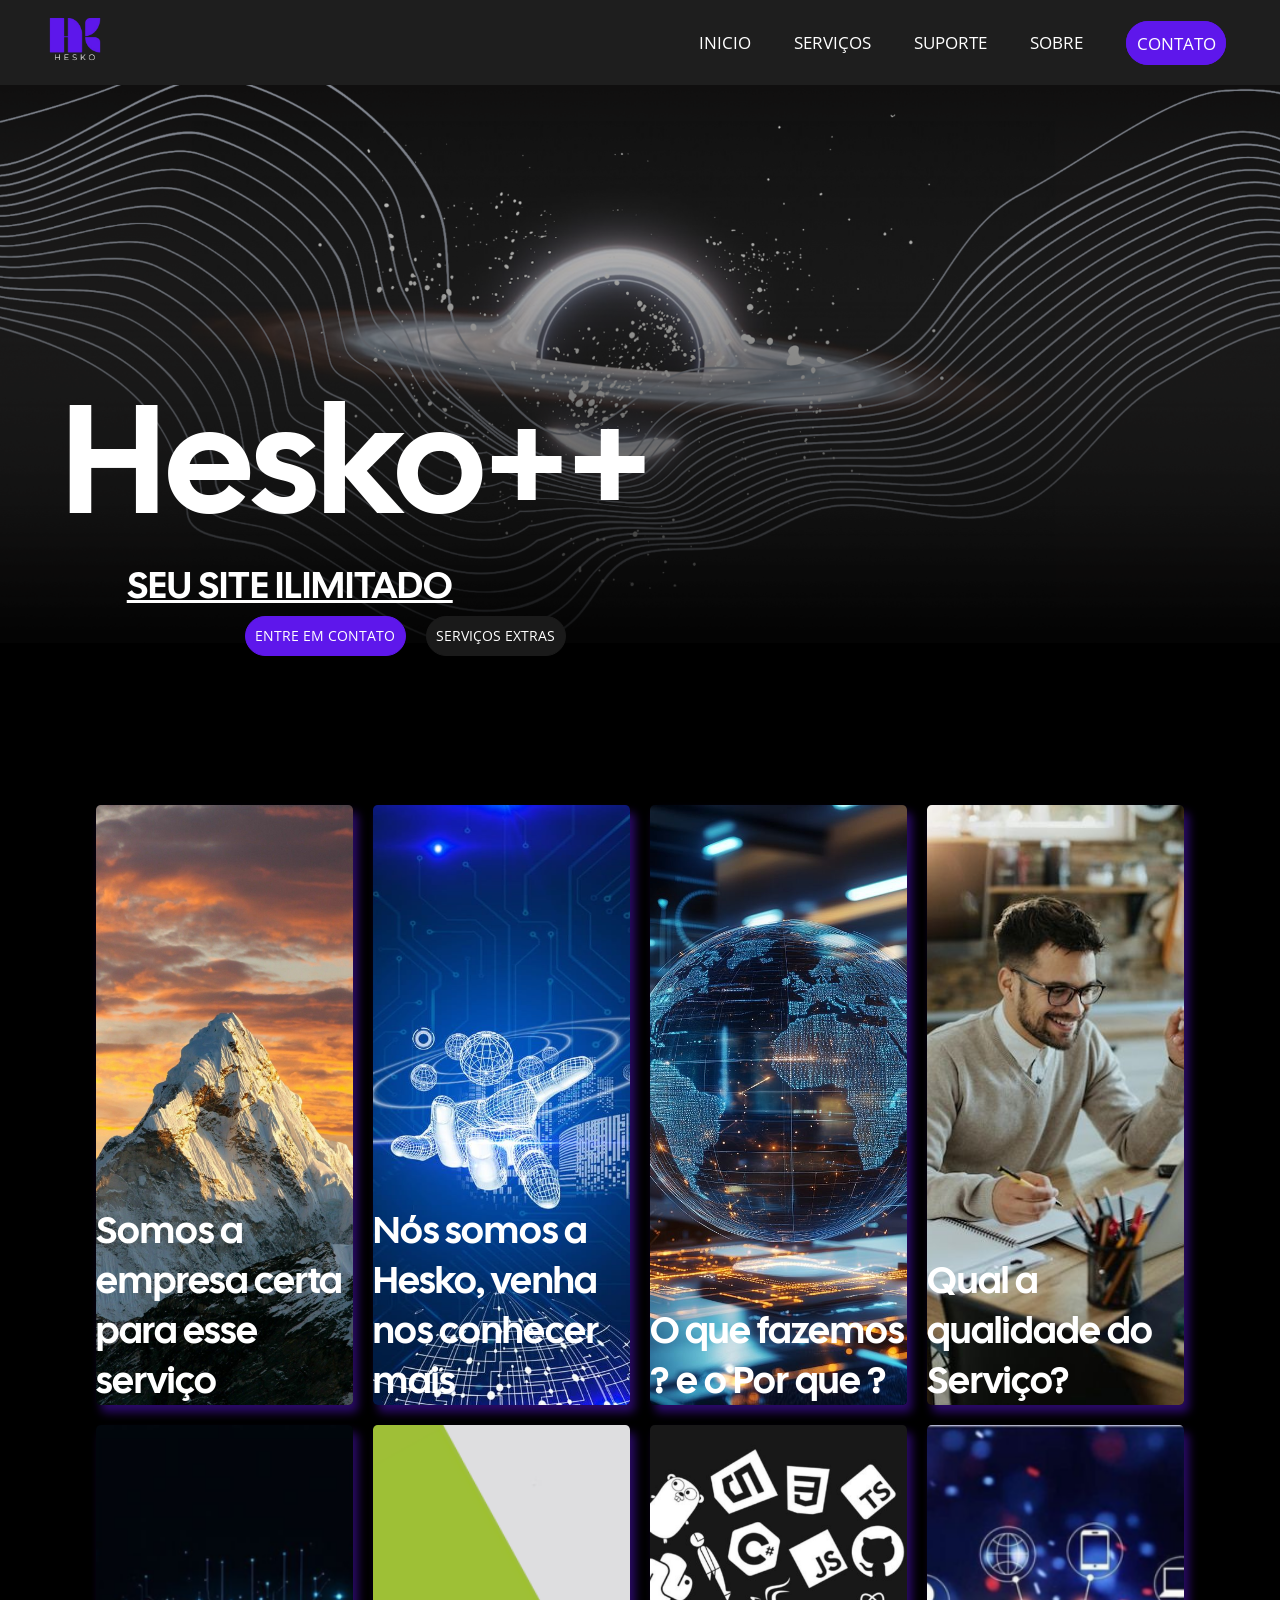
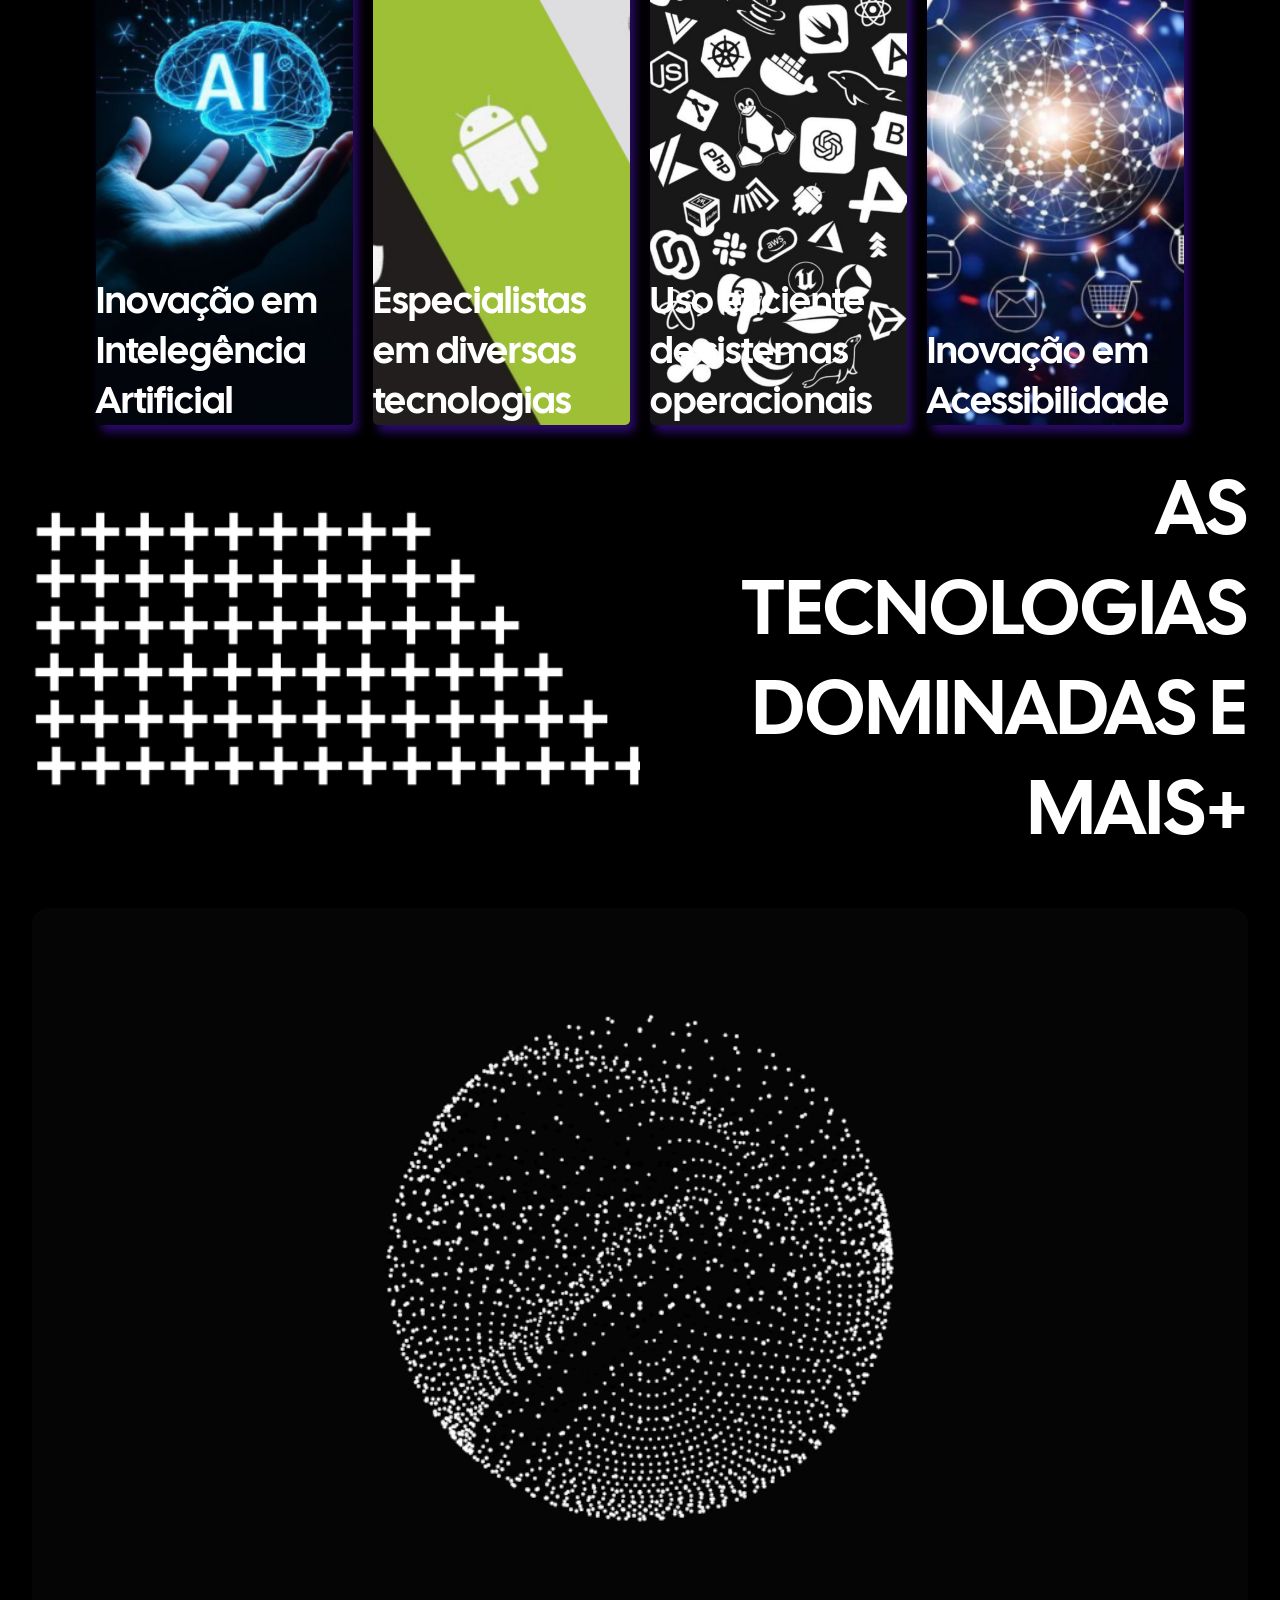
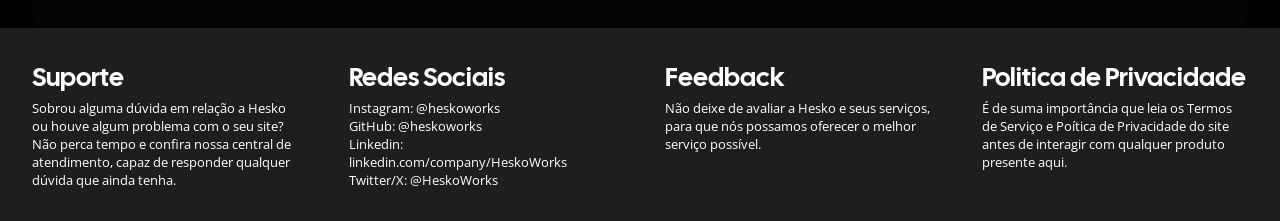
==== index.html @ 99cbc067 "criei a página de cadastro completa 'front', e arrumei o footer" ====
<!DOCTYPE html>
<html lang="pt-br">
<head>
    <!--Teste-->
    <meta charset="UTF-8">
    <meta name="viewport" content="width=device-width, initial-scale=1.0">
    <title>Hesko</title>
    <link rel="icon" href="./img/Hesko-remove.png">
    <link rel="stylesheet" href="css/header.css" id="message">
    <link rel="stylesheet" href="css/style.css" id="widen">
    <link rel="stylesheet" href="css/footer.css" id="resist"> 
    <link rel="preconnect" href="https://fonts.googleapis.com">
    <link rel="preconnect" href="https://fonts.gstatic.com" crossorigin>
    <link href="https://fonts.googleapis.com/css2?family=Open+Sans:ital,wght@0,300..800;1,300..800&display=swap" rel="stylesheet">
    <link rel="preconnect" href="https://fonts.googleapis.com">
    <link rel="preconnect" href="https://fonts.gstatic.com" crossorigin>
    <link href="https://fonts.googleapis.com/css2?family=Cal+Sans&family=Zalando+Sans+Expanded:ital,wght@0,200..900;1,200..900&display=swap" rel="stylesheet">
</head>
<body>
    <header>   
            <nav>
                <a href=""><img src="./img/Hesko-remove.png" alt="logo" class="logo" id="Burro" ></a>
               
                <ul class="menu">
                    <li class="dropdown" >
                        <a>INICIO</a>
                        <ul class="submenu" id="um">
                            <li> <button onclick="PRETO()" class="button">Mudar Modo</button></li>
                            <li> <a href="index.html"> Home </a> </li>
                        </ul>
                    </li>
                    <li class="dropdown">
                        <a>SERVIÇOS</a>
                        <ul class="submenu" >
                            <li><a href="html/servicos.html">Servicos</a></li>
                            <li> <a href="html/servicos.html" id="tabela"> Tabela </a></li>
                        </ul>
                    </li>
                    <li class="dropdown" >
                        <a>SUPORTE</a>
                        <ul class="submenu">
                            <li><a href="Suporte/Chat.html" style="font-size: 11px;" > Fale Conosco </a></li>
                            <li><a href="html/Suporte.html">Problemas</a></li>   
                        </ul>
                    </li>
                    <li class="dropdown" >
                        <a>SOBRE</a>
                        <ul class="submenu"id="quatro">
                            <li><a href="html/cadastro.html">Cadastro</a></li>
                            <li><a href="html/login.html">Login</a></li>
                            <li>exemplo</li>
                        </ul>
                    </li>
                    <li class="dropdown" >
                        <a href="Suporte/Contato.html" class="borda">CONTATO</a>
                        
                    </li>
                   
                </ul>
            </nav>
    </header>
        <article>
            <img src="img/FixBackground.png" alt="foto" class="hole" id="BORACO" >
            <div class="subtitulo">
                <p class="apresent">Hesko++</p>
                <p class="paragrafo"><u> SEU SITE ILIMITADO </u></p>
                <div class="col-apresent">
                    <div class="botao-1">
                        <a href="Suporte/Contato.html" >ENTRE EM CONTATO</a>
                    </div>
                    <div class="botao-2">
                        <a href="html/servicos.html" >SERVIÇOS EXTRAS</a>
                    </div>
                </div>
            </div>
        </article>
         <div class="conteiner">
            <main>
                <div class="col-card" id="foto-um">                  
                    <div class="card-face card-front">
                        Somos a empresa certa para esse serviço
                    </div>
                    <div class="card-face card-back">
                        A Hesko possui uma equipe altamente qualificada para todos os serviços que forem necessários.
                    </div>
                </div>

                <div class="col-card" id="foto-dois">   
                    <div class="card-face card-front">
                         Nós somos a Hesko, venha nos conhecer mais
                    </div>
                    <div class="card-face card-back">
                        Nós somos a Hesko, estamos presentes nos 26 ao redor estados do país,
                        permitindo acessibilidade a todos os clientes de todas as regiões.
                    </div>
                </div>

                <div class="col-card" id="foto-tres">
                    <div class="card-face card-front">
                         O que fazemos ? e o Por que ?
                    </div>
                    <div class="card-face card-back">
                        A Hesko é uma empresa de consultoria de tecnologia e inovação,
                        focada em ajudar pequenos / médios comerciantes a criarem o site ideal para seus negócios.
                    </div>
                </div>

                <div class="col-card" id="foto-quatro">
                    <div class="card-face card-front">
                       Qual a qualidade do Serviço?
                    </div>
                    <div class="card-face card-back">
                        A Hesko garante consultores e CEOs que garantem a segurança e sustentabilidade do seu sistema,
                        ajudando a criar um sistema prático e interativo.
                    </div>
                </div>

                <div class="col-card" id="foto-cinco">
                    <div class="card-face card-front">
                        Inovação em Intelegência Artificial
                    </div>
                    <div class="card-face card-back">
                        Dentro da Hesko, nós contamos com o uso de inteligências artificiais
                        como uma ferramenta para aperfeiçoar ainda mais os sistemas pedidos.
                    </div>
                </div>

                <div class="col-card" id="foto-seis">
                    <div class="card-face card-front">
                        Especialistas em diversas tecnologias
                    </div>
                    <div class="card-face card-back">
                        A Hesko possui funcionários com especialidade em diversas
                        linguagens de programação, frameworks, entre outros.
                    </div>
                </div>
                      
                <div class="col-card" id="foto-sete">
                    <div class="card-face card-front">
                           Uso eficiente de sistemas operacionais
                    </div>
                    <div class="card-face card-back">
                       Nossa empresa trabalha com profissionais especializados em sistemas operacionais
                       de alta usabilidade como Linux, iOS e Android.
                    </div>
                </div>

                <div class="col-card" id="foto-oito">
                    <div class="card-face card-front">
                      Inovação em Acessibilidade
                    </div>
                    <div class="card-face card-back">
                        A nossa empresa conta com uma variedade de funções de acessibilidade
                        para todos os tipos de usuários, como pessoas com deficiências visuais
                        e auditivas, assim, facilitando o acesso a todos os públicos.
                    </div>
                </div>
            </main>
            <main-2>
                <div class="col-main-2e">
                    <div class="fotao-1">
                        
                    </div>
                </div>
                <div class="col-main-2d">
                    <p class="titulo-main-2">
                        AS TECNOLOGIAS DOMINADAS E MAIS+
                    </p>
                </div>
            </main-2>
        </div>     
        <section id="section" >
            <div class="col-section" id="sec-um">
                <h2>
                   <u>Seu Site sem Limites</u>
                </h2>
                    <p class="p-section-1">
                        Com Qualidade de acesso
                    </p>
                     <p class="p-section-2">
                        No mundo inteiro
                    </p>
                     <p class="p-section-3">
                        Onde estiver
                    </p>
                    <p class="p-section-4">
                       <u>Mais</u>
                    </p>
            </div>
            <div class="col-section" id="sec-dois">
                    <div class="Jesus">
                        <button onclick="playAnimation()" id="Death" class="role" ></button>
                    </div>
                    <h1 class="text_Left_White" id="text" style="opacity: 0%;" >Lorem ipsum dolor sit amet consectetur adipisicing elit. <br> Deserunt sunt, voluptatem repellat illo <br> incidunt praesentium veniam amet <br> iste libero quos natus iure excepturi! <br> Accusantium ullam maiores <br> quod repellat adipisci mollitia. </h1>
                    <h1 class="text_Right_White" id="text1" style="opacity: 0%;" > Lorem ipsum dolor sit amet consectetur adipisicing elit. <br> Deserunt sunt, voluptatem repellat illo <br> incidunt praesentium veniam amet <br> iste libero quos natus iure excepturi! <br> Accusantium ullam maiores <br> quod repellat adipisci mollitia.  </h1>
                </div>
            <div class="col-section"  id="sec-tres">
                <div class="sec-tres">
                <h1>
                    Titulo ++
                </h1> 
                <p>
                    Lorem, ipsum dolor sit amet consectetur adipisicing elit. Ipsam obcaecati porro at, provident iusto sit dolores, eius eaque voluptate, nesciunt enim itaque sequi in nihil architecto dicta fugiat nobis exercitationem.
                    Lorem ipsum dolor sit amet consectetur adipisicing elit. Assumenda non doloremque maxime perferendis, fuga, nisi aspernatur quisquam, eos fugiat est necessitatibus deleniti provident perspiciatis quam repellendus unde aperiam eum quo.
                </p>
                </div>      
            </div>
        </section>
    <footer>
        <div class="conteiner-footer">
            <div class="col-footer">
                <div class="col-interior">
                    <h1>Suporte</h1>
                    <p>Sobrou alguma dúvida em relação a Hesko ou houve algum problema com o seu site? Não perca tempo e confira nossa central de atendimento,
                    capaz de responder qualquer dúvida que ainda tenha.  </p>
                </div>
            </div>
            <div class="col-footer">
                <div class="col-interior" id="redes-sociais">
                    <h1>Redes Sociais</h1>
                    <p>Instagram: @heskoworks </p>
                    <p>GitHub: @heskoworks </p>
                    <p>Linkedin: linkedin.com/company/HeskoWorks</p>
                    <p>Twitter/X: @HeskoWorks </p> 
                </div>
            </div>
            <div class="col-footer">
                <div class="col-interior">
                    <h1>Feedback</h1>
                    <p>   Não deixe de avaliar a Hesko e seus serviços, para que nós possamos oferecer o melhor serviço possível.</p>
                </div>
            </div>
            <div class="col-footer">
                <div class="col-interior">
                    <h1>Politica de Privacidade</h1>
                    <p> É de suma importância que leia os Termos de Serviço e Poítica de Privacidade do site antes de interagir com qualquer produto presente aqui.</p>
                </div>
            </div>
        </div>
    </footer>
    <script src="./Script/Script.js" ></script>
</body>
</html>
---- css/header.css ----
header{
    display: flex;
    width: 100%;
    min-height: 60px;
    position: relative;
    z-index: 100;
}
nav{
    width: 100%;
    min-height: 60px;
    flex-wrap: wrap;
    display: flex;
    align-items: center;
    justify-content: space-between;
    position: relative;
    z-index: 1;
    color: white;
    font-family: "Open Sans", sans-serif;
    background-color: #1e1e1e;
    flex-direction: row;
    
    font-size: 17px;
}
.menu{
    display: flex;
    margin: 0.5rem 2rem;
    align-items: center;
    
}
.menu a{
    margin: 0px 20px;
}
.menu li{
    margin: 0px 0.1rem;
    list-style: none;
    text-decoration: none;
}
.dropdown{
    position: relative;
    margin: 0px 0.5rem;
   

}
.dropdown a{
    list-style: none;
    text-decoration: none;
    color: white;
}    
.dropdown .submenu li{
    margin: 0.2rem 0rem;
}
.submenu{
    top: 100%;
    left: 0%;
    position: absolute;
    min-width: 110px;
    opacity: 0;
    visibility: hidden;
    transition: .5s ease;
    background-color: #5e17eb;
    border-radius: 0.8rem;
    display: flex;
    flex-direction: column;
    align-items: center;
    padding: 0.2rem 0rem;
}
.submenu li{
    padding: 0.2rem 0px;
}
.dropdown:hover .submenu{
    opacity: 1;
    visibility: visible;
}

.button {
    height: 100%;
    width: 100%;
    opacity: 100%;
    border: 0px solid ;
    background-color: #00000000;
    color: #fff;
    font-family: "Open Sans", sans-serif;
    font-size: 17px;
    cursor: pointer;
}
.logo{
    margin-left: 35px;
    width: 80px;
    height: 80px;
}
#um{
    top: 100%;
    left: -10%;
}
#quatro{
    left: -10%;
    top:100%
}

.borda{
    border: 1px solid #5e17eb;;
    border-radius: 2rem;
    padding: 9.5px;
    background-color: #5e17eb;;
    
}

@media screen and (max-width: 755px){
    nav{
        flex-direction: column;
        align-items: center;
        justify-content: center;
    }
    .menu{
        flex-direction: column;
        align-items: center;
        justify-content: center;
        gap: 20px;
    }
}


@media screen and (max-width: 220px){
    nav{
        flex-direction: column;
        align-items: center;
        justify-content: center;
        padding: 1rem;
    }
    .menu{
        flex-direction: column;
        align-items: center;
        justify-content: center;
        gap: 20px;
    }
}
---- css/style.css ----
*{
    padding: 0;
    margin: 0;
    box-sizing: border-box;
}

body{
    display: flex;
    justify-content: flex-start;
    flex-direction: column;
    background-color: black;
}

article{
    width: 100%;
    min-height: 80vh;
    position: relative;
    z-index: 10;
    display: flex;
    align-items: flex-start;
    justify-content: center;
    
    
}
.hole{
    
    width: 100%;
    height:auto;
}
.subtitulo{
    position: absolute;
    top: 38%;
    left: 3%;
    display: flex;
    flex-direction: column;
    gap: 0.1rem;
}
.apresent{
    font-size: clamp(4rem, 12vw, 16rem);
    font-family: "Cal Sans", sans-serif;
    color: #fff;
    margin-left: 4%;   
}

.paragrafo{
    position: static;
    font-size: clamp(1.5rem,3vw,3rem);
    font-family:  "Cal Sans", sans-serif;
    color: #fff;
    left: 15%;
    margin-left: 15%;
   
}
.col-apresent{
    position: static;
    flex-direction: row;
    display: flex;
    gap: 20px;
    margin-left: 35%;
    top: 10%;
    text-align: center;
    
}
.botao-1{
    margin-top: 1%;
    padding: 0.6rem;
    font-size: 14px;
    font-family: "Open Sans", sans-serif;
    background-color: #5e17eb;
    color: #fff;
    border: 1px solid #5e17eb;
    border-radius: 4rem;
    transition: transform .3s ease-in-out;
  
}
.botao-2{
    margin-top: 1%;
    padding: 0.6rem;
    font-size: 14px;
    font-family: "Open Sans", sans-serif;
    background-color: #1a1a1a;
    color: #fff;
    border: 1px solid #1a1a1a;
    border-radius: 4rem;
    transition: transform .3s ease-in-out;
 

}
.botao-1:hover{
    transform: translateY(-8px);
    border: 1px solid #fff;
  
}
.botao-2:hover{
    transform: translateY(-8px);
    border: 1px solid #5e17eb;
}
a{
    text-decoration: none;
    color: #fff;
}
.conteiner{
    display: flex;
    flex-direction: column;
    justify-content: center;
    align-items: center ;
}   
main{
    display: grid;
    width: 85%;
    max-width: 90%;
    height: 80vh;
    grid-template-columns: repeat(4,1fr);
    grid-auto-flow: row;
    gap: 20px;
    height: auto;
}

.col-card{                     
    position: relative;
    transform-style: preserve-3d;
    transition: transform .7s;
    cursor: pointer;
    box-shadow: 5px 7.5px 10px #5e17eb71;
    border-radius: 0.3rem;
    min-height: 600px;
}
.col-card:hover{
    transform: rotateY(180deg);
}
.card-face{     /* Os dois elementos ficam na mesma div*/
    position: absolute;
    width: 100%;
    height: 100%;
    backface-visibility: hidden; /* Ele esconde o lado da trás */
    display: flex;
    align-items:end;
    justify-content: right;
    font-size: clamp(1rem,3vw,2.5rem);
    font-family: "Cal Sans", sans-serif;
    color: #fff;
}
.card-back{
    transform: rotateY(180deg);  /* cmc virado */
    font-size: clamp(8px,5vw,20px);
    font-family: "Open Sans", sans-serif;
    line-height: 1.5;
    font-weight: 600;
}
main-2{
    margin-top: 2rem;
    display: flex;
    justify-content: center;
    flex-direction: row;
    align-items: center;
    width: 95%;
    min-height:200px;
    height: auto;
}
.col-main-2e{
    width: 50%;
    height: auto;
    min-height: 300px;
    background-image: url(../img/montedemais.png);
    background-size: cover;
    background-position: center;
    background-repeat: no-repeat;
}
.col-main-2d{
    color: white;
    font-family:  "Cal Sans", sans-serif;
    width: 50%;
    text-align: right;
    font-size: clamp(2rem,6vw,5rem);
}
#foto-um{
    background-image: url(../img/col-img3.jpg);
    background-size: cover;
    background-position: center;
    background-repeat: no-repeat;
    width: 100%;
    height: 100%;
}
#foto-dois{
    background-image: url(../img/col-img2.jpg);
    background-size: cover;
    background-position: center;
    background-repeat: no-repeat;
    width: 100%;
    height: 100%;
}
#foto-tres{
    background-image: url(../img/col-img5.jfif);
    background-size: cover;
    background-position: center;
    background-repeat: no-repeat;
    width: 100%;
    height: 100%;
}
#foto-quatro{
    background-image: url(../img/col-img6.jpg);
    background-size: cover;
    background-position: center;
    background-repeat: no-repeat;
    width: 100%;
    height: 100%;
}
#foto-cinco{
    background-image: url(../img/1.png);
    background-size: cover;
    background-position: center;
    background-repeat: no-repeat;
    width: 100%;
    height: 100%;
}
#foto-seis{
    background-image: url(../img/2.png);
    background-size: cover;
    background-position: center;
    background-repeat: no-repeat;
    width: 100%;
    height: 100%;
}
#foto-sete{
    background-image: url(../img/3.png);
    background-size: cover;
    background-position: center;
    background-repeat: no-repeat;
    width: 100%;
    height: 100%;
}
#foto-oito{
    background-image: url(../img/4.png);
    background-size: cover;
    background-position: center;
    background-repeat: no-repeat;
    width: 100%;
    height: 100%;
}

section{
    display: flex;
    flex-direction: row;
    width: 95%;
    height: 80vh;
    background-color: #050505;
    margin-top: 4%;
    justify-content: center;
    align-items: center;
    margin-left: 2.5%;
    border-radius: 1rem;
    transition: transform .3s ease-in-out;
    overflow-x: hidden;
    overflow-y: hidden;
}
.col-section{
    font-family: "Open Sans", sans-serif;
    color: #FFF;
    line-height: 2;
}

.col-section_Black{
    font-family: "Open Sans", sans-serif;
    color: #000;
}

.col-section h1{
    font-size:  clamp(1rem,3vw,2rem);
    font-family:  "Cal Sans", sans-serif;
    color: #5e17eb;
    text-align: right;
}

.col-section h2{
    font-size:  clamp(0.5rem,3vw,1rem);

}
.p-section-4{
    font-size:  clamp(0.5rem,3vw,1rem);
}
#sec-um{
    opacity: 0%;
    margin-left: 2%;
    width: 50%;
    display: flex;
    flex-direction: column;
    gap: 4rem;
    font-family:  "Cal Sans", sans-serif;
    font-size:   clamp(2rem,4vw,3rem);
}
#sec-dois{
    background-image: url(../img/Globo.gif);
    background-size: cover;
    background-position: center;
    background-repeat: no-repeat;
    width: 100%;
    height: 95%;
    border-radius: 100%;
}   
#sec-tres{
    opacity: 0% ;
    margin-left: 2%;
    width: 50%;
    font-family: "Open Sans", sans-serif;
    display: flex;
    justify-content: right;
}
.sec-tres{
    width: 50%;
    text-align:right;
    margin-right: 5%;

}
section:hover{
    transform: scale(1.03);
}

.Jesus{
    position: relative;
    display: flex;
    justify-content: center;
    align-items: center;
    min-height: 100%;
}

.role {
    position: absolute;
    cursor: pointer;
    top: 0%;
    left: 0%;
    opacity: 0%;
    width: 100%;
    height: 100%;
    border-radius: 100%;
    overflow-x: hidden;
    z-index: 10;
}
.Img {
    width: 512px;
    height: 512px;
    margin-top: 200px;
    margin-left: 702px;
    overflow-x: hidden;
}


.Bg {
    width: 291px;
    height: 94.4px;
    bottom: 50%;

}

.bgbox{
    justify-self: center;
    justify-content: center;
    max-height: 50vh;
    width: -7%;
    bottom: 50%;
}

.Modo_Claro {
    color: #050505;
    background-color: #fafafa;
}

.Modo_Escuro{
    color: #fafafa;
    background-color: #050505;
}

.paragrafo2{
    position: static;
    font-size: clamp(3rem,6vw,6rem);
    font-family:  "Cal Sans", sans-serif;
    color: #5e17eb;
    left: 15%;
    margin-left: 15%;
    margin-bottom: 10px;
   
}
.uniao_options{
    flex-direction:row;
    text-align: center;
    display:grid;
    grid-template-columns: auto;
}
.box {
    border: #1a1a1a 5px ;
    color: #fafafa;
    background-color: #5e17eb;
    border-radius: 10px;
    width: 100%;
    height: 50px;
    justify-self: center;
    cursor: pointer;
    text-decoration: none;
    list-style: none;
    font-size: 30px;
    font-family:  "Open Sans", sans-serif;
    font-weight: 600;
    margin-bottom: 20px;
}

.Space {
    width: 50%;
    justify-self: center;
}

.paragrafo a:hover {
    text-decoration: underline;
}

@media screen and (max-width: 755px){
   
    main{
        grid-template-columns: repeat(2,1fr);
    }
}
---- css/footer.css ----
footer{
    
    width: 100%;
    height: auto;
    background-color:#1e1e1e;
    color: white;
    padding: 2rem;
}

.conteiner-footer{
    display: grid;
    grid-template-columns:repeat(4,1fr);
    gap: 50px;
}

.col-interior h1{
    font-family: "Cal sans",sans-serif;
    font-size: clamp(20px,2vw,30px);
    margin-bottom: 5px;
    font-weight: 100;
}
.col-interior p{
    font-family: "Open sans",sans-serif;
    font-size: clamp(8px,1vw,18px);
}
#redes-sociais{
    display: flex;
    flex-direction: column;
    align-items: left;
    text-align: left;
}

@media screen and (max-width: 720px){
    .conteiner-footer{
        grid-template-columns:repeat(3, 1fr) ;
    }
}

@media screen and (max-width: 720px){
    .conteiner-footer{
        grid-template-columns:repeat(2, 1fr) ;
    }
}
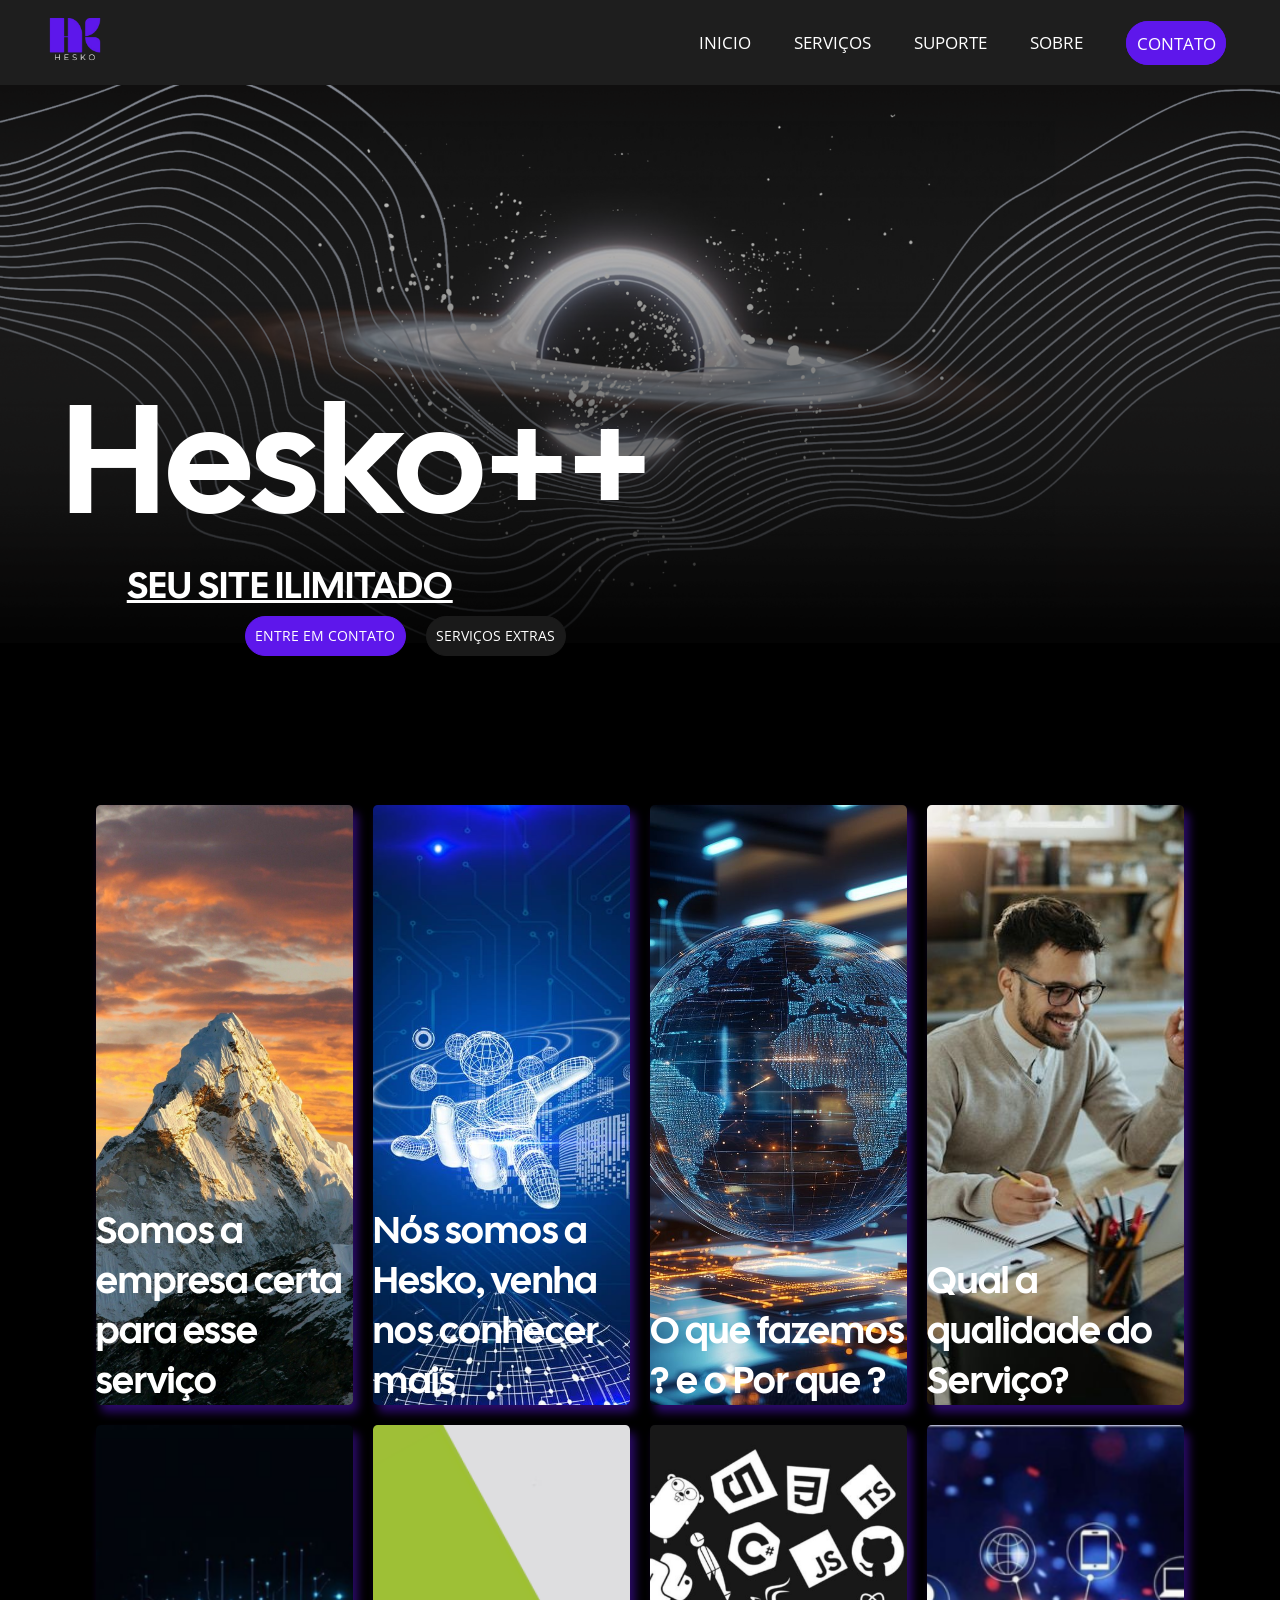
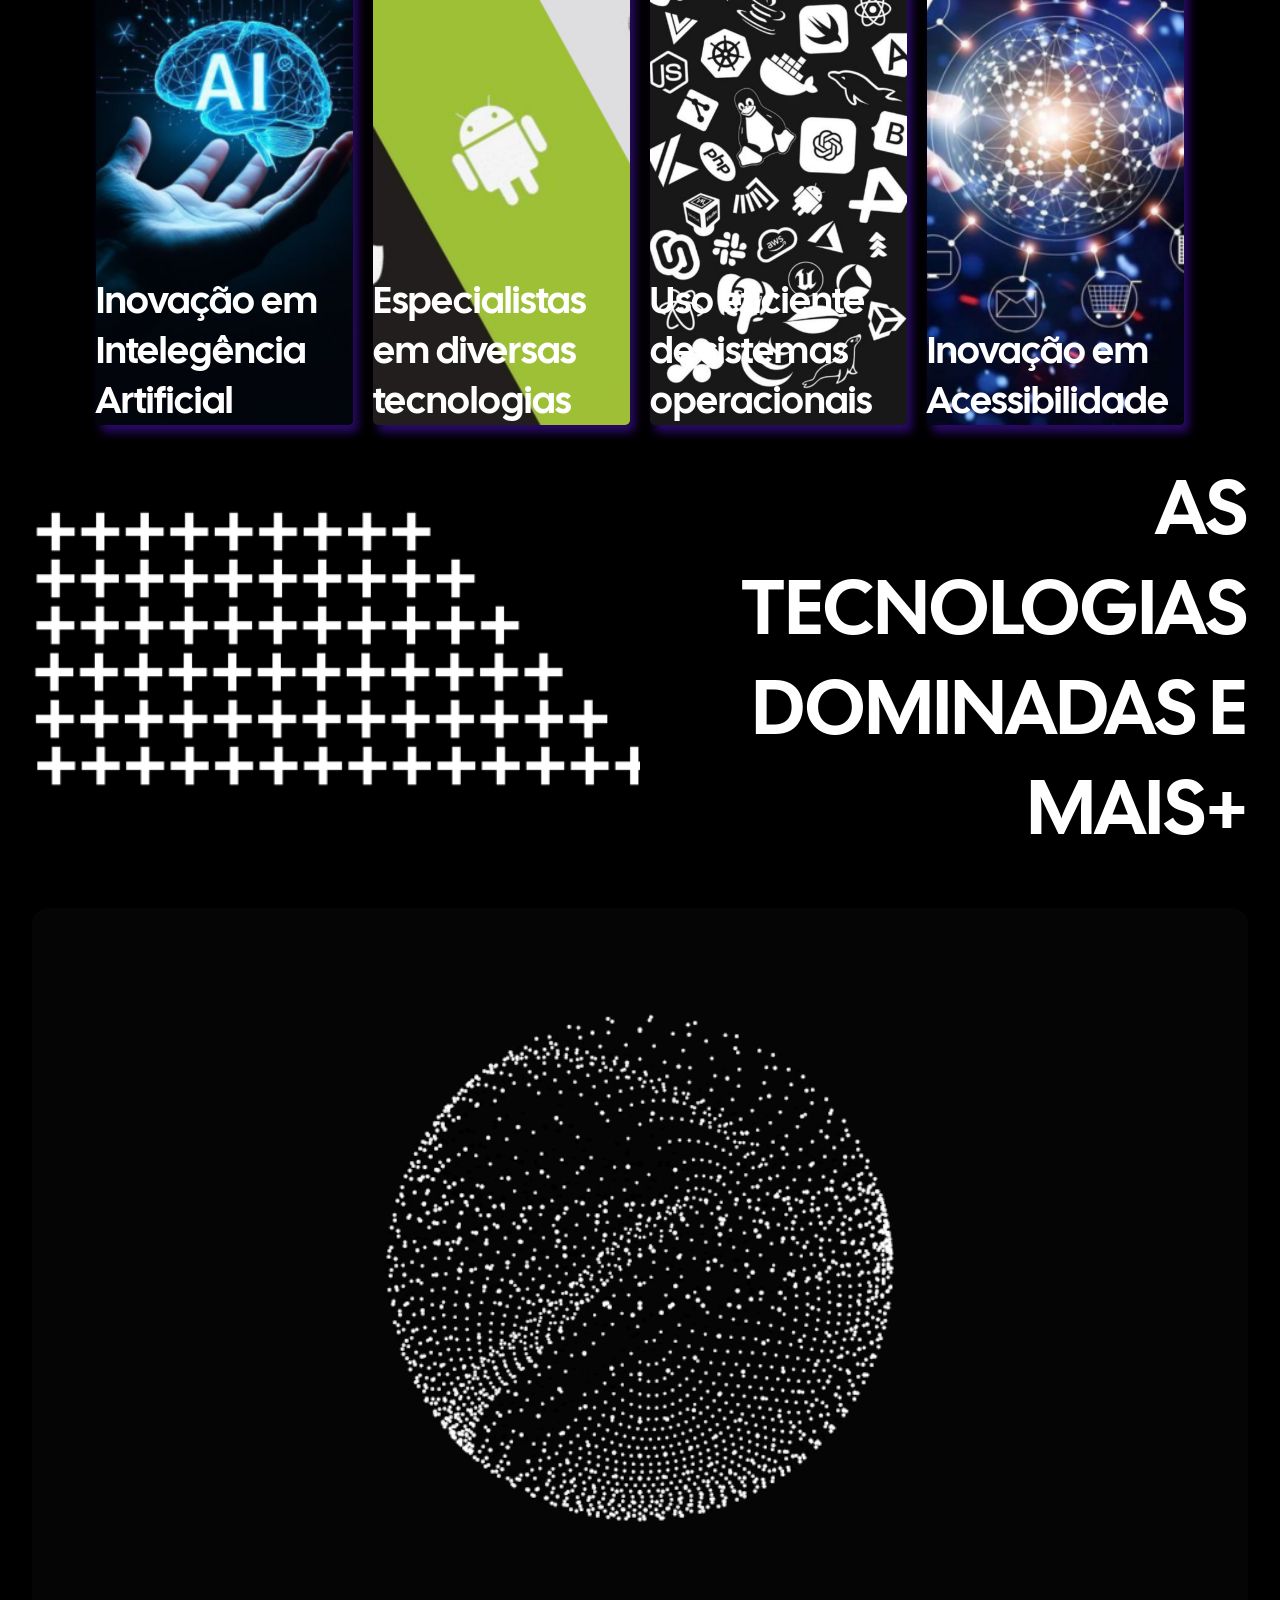
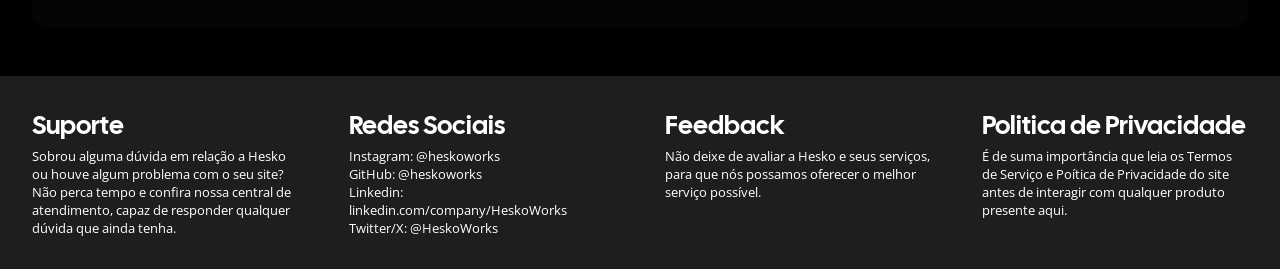
==== commit 2bb8e521: "ajustes" ====
--- a/index.html
+++ b/index.html
@@ -48,7 +48,7 @@
                         <ul class="submenu"id="quatro">
                             <li><a href="html/cadastro.html">Cadastro</a></li>
                             <li><a href="html/login.html">Login</a></li>
-                            <li>exemplo</li>
+                            <li><a href="html/pag_cliente.html">Área do cliente</a></li>
                         </ul>
                     </li>
                     <li class="dropdown" >
--- a/css/header.css
+++ b/css/header.css
@@ -39,7 +39,7 @@
 .dropdown{
     position: relative;
     margin: 0px 0.5rem;
-   
+    
 
 }
 .dropdown a{
@@ -54,6 +54,7 @@
     top: 100%;
     left: 0%;
     position: absolute;
+    z-index: 100;
     min-width: 110px;
     opacity: 0;
     visibility: hidden;
@@ -110,7 +111,7 @@
     nav{
         flex-direction: column;
         align-items: center;
-        justify-content: center;
+        justify-content: center;    
     }
     .menu{
         flex-direction: column;
@@ -118,20 +119,19 @@
         justify-content: center;
         gap: 20px;
     }
+    .logo{
+        margin-left: 0;
+        width: 80px;
+        height: 80px;
+}
+    .menu{
+        margin: 0rem 0rem 1rem 0rem;
+        gap: 12px;
+
+}
+    
 }
 
 
-@media screen and (max-width: 220px){
-    nav{
-        flex-direction: column;
-        align-items: center;
-        justify-content: center;
-        padding: 1rem;
-    }
-    .menu{
-        flex-direction: column;
-        align-items: center;
-        justify-content: center;
-        gap: 20px;
-    }
-}
+
+
--- a/css/style.css
+++ b/css/style.css
@@ -252,6 +252,7 @@
     transition: transform .3s ease-in-out;
     overflow-x: hidden;
     overflow-y: hidden;
+    margin-bottom: 3rem;
 }
 .col-section{
     font-family: "Open Sans", sans-serif;
@@ -417,3 +418,171 @@
         grid-template-columns: repeat(2,1fr);
     }
 }
+
+.conteiner-login{
+    width: 100%;
+    height: 100vh;
+    background-image: url("../img/FixBackground.png");
+    background-repeat: no-repeat;
+    background-position: center;
+    background-size: cover;
+    position: relative;
+}
+.conteiner-login img{
+    width: 100%;
+    height: 100%;
+}
+
+a{
+    text-decoration: none;
+    color: inherit;
+
+}
+.div-login{
+    position: absolute;
+    top: 10%;
+    left: 17%;
+    width: 62%;
+    background-color: #f1f1f1;
+    display: grid;
+    grid-template-columns: 1.5fr 2fr;
+    border: none;
+    border-radius: 0.8rem;
+    overflow: hidden;
+    transition: transform .3s ease-in-out;
+}
+.div-login:hover{
+    transform: scale(1.01);
+}
+
+.col-e{
+    background-color: #1e1e1e;
+    display: flex;
+    flex-direction: column;
+    align-items: center;
+    justify-content: center;
+}
+.col-e img{
+    border: none;
+    border-radius: 50%;
+    width: 10%;
+    height: auto;
+}
+.col-e h1{
+    font-family: "Cal sans",sans-serif;
+    font-size: clamp(20px,2vw,40px);
+    font-weight: 100;
+    color: white;
+}
+.col-e p{
+    font-family: "Open sans",sans-serif;
+    font-size: 15px;
+    width: 53%;
+    text-align: center;
+    color:white;
+    font-weight: 100;
+}
+.col-e button{
+    border: 1.5px solid white ;
+    color: white;
+    border-radius: 2rem;
+    font-family: "Zalando Sans Expanded",sans-serif;
+    font-size: clamp(9px,1vw,15px);
+    background-color: rgba(255, 255, 255, 0);
+    padding: 0.5rem 3.5rem;
+    margin: 1rem 0px;
+    transition: transform .2s ease-in-out;
+}
+
+
+
+
+.col-d{
+    display: flex;
+    flex-direction: column;
+    align-items: center;
+    justify-content: center;
+    text-align: center;
+}
+
+.col-d h1{
+    margin-top: clamp(1.5rem,1vw,4rem);
+    font-family: "Cal sans",sans-serif;
+    font-size: clamp(20px,3vw,40px);
+    font-weight: 100;
+}
+.logs{
+    margin-top: 1rem;
+    display: flex;
+    justify-content: center;
+    align-items: center;
+    gap: 10px;
+}
+.circulo{
+    width: 5%;
+    height:5% ;
+    border: none;
+    border-radius: 100%;
+
+}
+
+.col-d .texto{
+    font-family: "Open sans",sans-serif;
+    font-size: clamp(9px,1vw,15px);
+    text-align: center;
+    margin-top: 1rem;
+    width: 50%;
+    text-align: center;
+    margin-left: 25%;
+}
+
+.col-d .card{
+    width: 50%;
+    height: 80%;
+    margin-top: clamp(0.5rem,1vw,2rem);
+    justify-self: center;
+    display: flex;
+    flex-direction: column;
+    gap: 20px;
+    padding: 1rem;
+}
+
+.card input{
+    padding: 0.7rem ;
+    border: none;
+    border-radius: 5px;
+    transition: transform .2s ease-in-out;
+
+}
+
+.card button{
+    border: 1px solid #1e1e1e;
+    border-radius: 2rem;
+    margin-bottom: clamp(0.5rem,1vw,2rem);
+    padding: 0.5rem 3.5rem;
+    width: 60%;
+    background-color: #1e1e1e;
+    color: white;
+    display: flex;
+    align-self: center;
+    transition: transform .2s ease-in-out;
+    font-family: "Zalando Sans Expanded",sans-serif;
+    justify-content: center;
+}
+
+button:hover{
+    transform: translateY(-7px);
+    box-shadow: 0px 3px 3px #a5cc72;
+}
+
+input:hover{
+    transform: translateY(-4px);
+    box-shadow: 0px 3px 3px;
+    
+}
+
+@media screen and (max-width: 1000px){
+    .div-login{
+        grid-template-columns:1fr;
+    }
+}
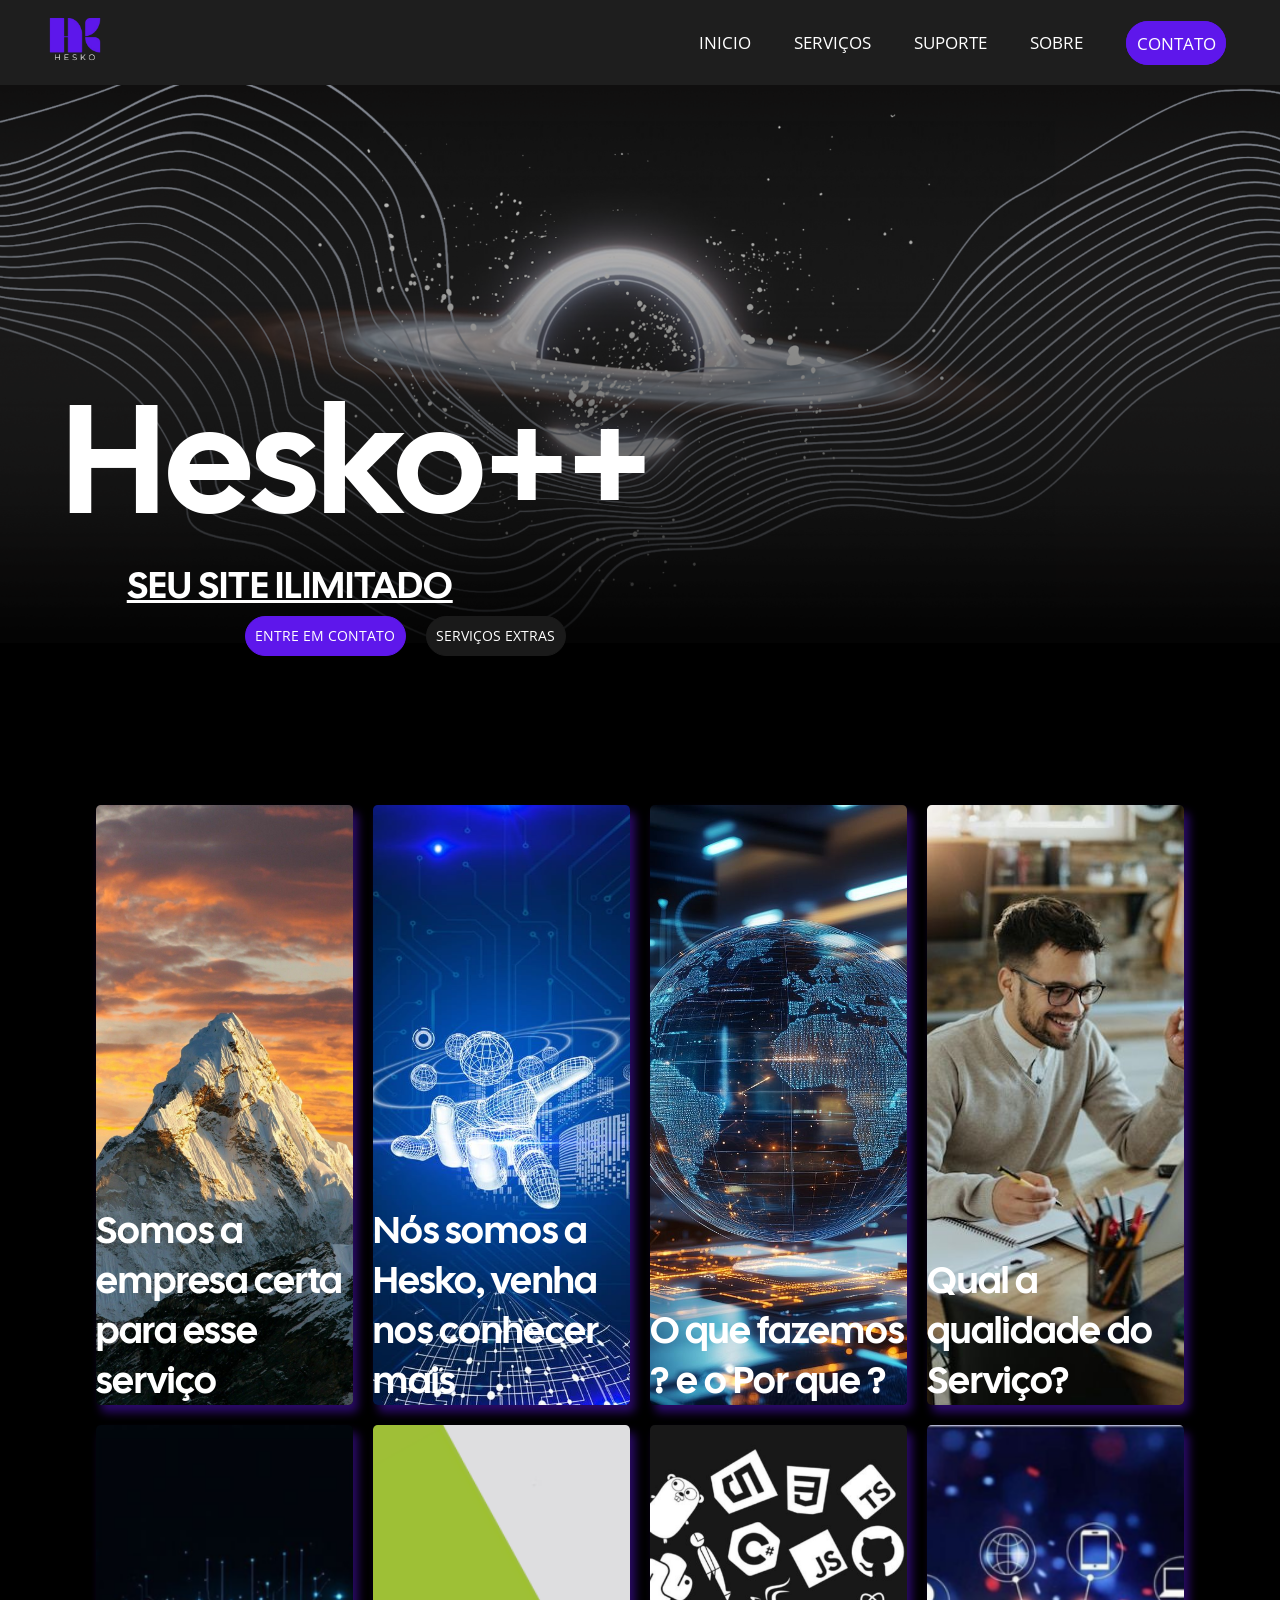
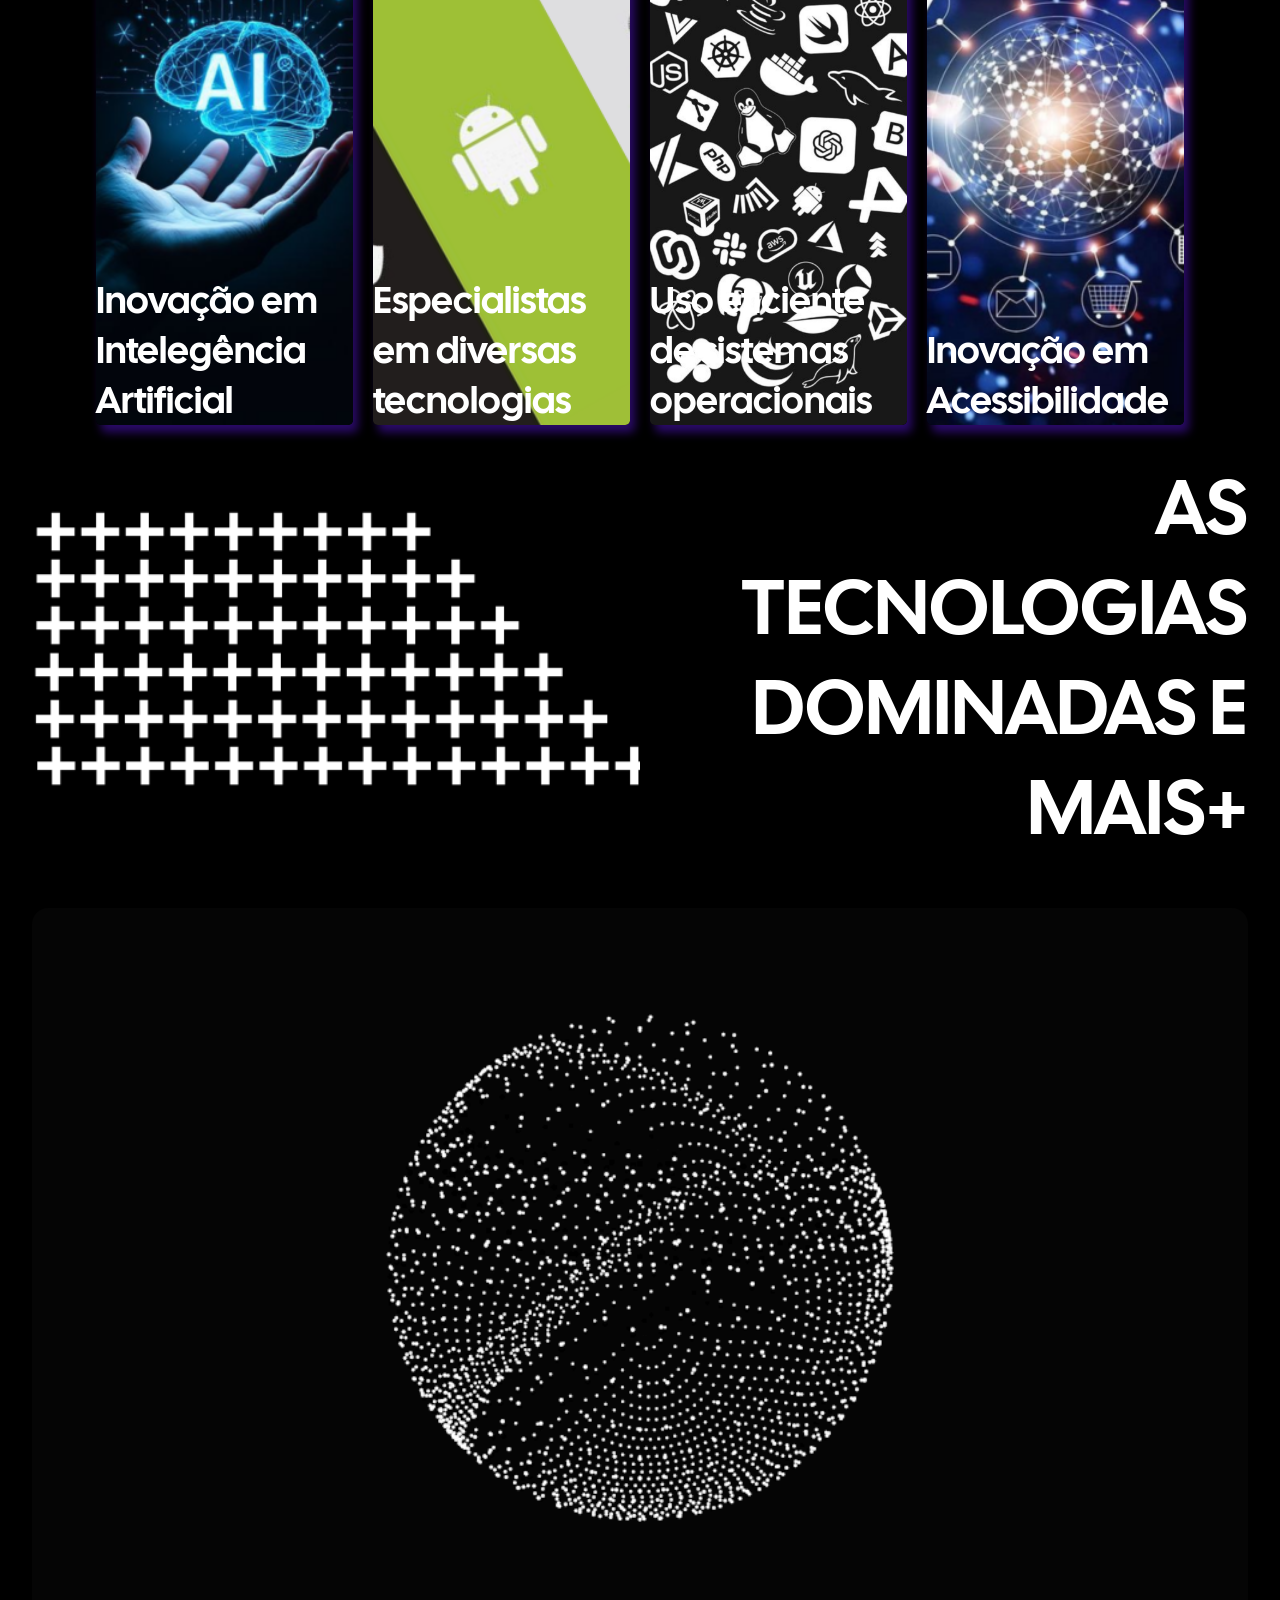
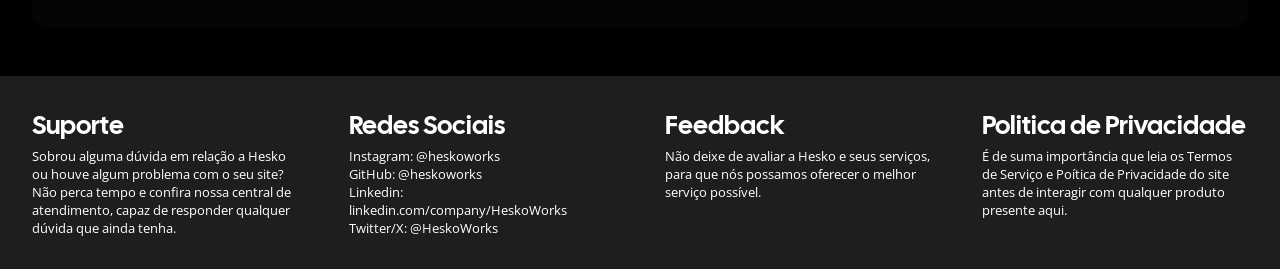
==== commit d136a91a: "Mudanças básicas" ====
--- a/index.html
+++ b/index.html
@@ -32,8 +32,9 @@
                     <li class="dropdown">
                         <a>SERVIÇOS</a>
                         <ul class="submenu" >
-                            <li><a href="html/servicos.html">Servicos</a></li>
-                            <li> <a href="html/servicos.html" id="tabela"> Tabela </a></li>
+                            <li><a href="html/servicos.html#servicos">Servicos</a></li>
+                            <li> <a href="html/servicos.html#tabela"> Tabela </a></li>
+                            <li><a href="html/servicos.html#orcamento">Orçamento</a></li>
                         </ul>
                     </li>
                     <li class="dropdown" >
@@ -48,7 +49,8 @@
                         <ul class="submenu"id="quatro">
                             <li><a href="html/cadastro.html">Cadastro</a></li>
                             <li><a href="html/login.html">Login</a></li>
-                            <li><a href="html/pag_cliente.html">Área do cliente</a></li>
+                            <li><a href="html/pag_cliente.html">Clientes</a></li>
+                            <li><a href="html/sobre_nos.html">SobreNós</a></li>
                         </ul>
                     </li>
                     <li class="dropdown" >
--- a/css/style.css
+++ b/css/style.css
@@ -376,13 +376,18 @@
     font-family:  "Cal Sans", sans-serif;
     color: #5e17eb;
     left: 15%;
-    margin-left: 15%;
+
     margin-bottom: 10px;
+    align-items: center;
+    display: flex;
+    flex-direction: column;
+    justify-content:center;
    
 }
+
 .uniao_options{
     flex-direction:row;
-    text-align: center;
+    text-align: left;
     display:grid;
     grid-template-columns: auto;
 }
@@ -391,16 +396,27 @@
     color: #fafafa;
     background-color: #5e17eb;
     border-radius: 10px;
-    width: 100%;
+    width: 548.8px;
     height: 50px;
-    justify-self: center;
     cursor: pointer;
     text-decoration: none;
     list-style: none;
-    font-size: 30px;
+    font-size: 20px;
     font-family:  "Open Sans", sans-serif;
     font-weight: 600;
     margin-bottom: 20px;
+    align-items: center;
+    display: flex;
+    justify-content: left;
+}
+.box:hover{
+    background-color: #7336ee;
+}
+.a {
+    width: inherit;
+    height: inherit;
+    display: flex;
+    justify-self: center;
 }
 
 .Space {
@@ -585,4 +601,59 @@
     .div-login{
         grid-template-columns:1fr;
     }
-}+}
+.box1 {
+    border: #1a1a1a 5px ;
+    color: #fafafa;
+    background-color: #5e17eb;
+    border-radius: 10px;
+    width: 600px;
+    height: 75px;
+    justify-self: center;
+    cursor: pointer;
+    text-decoration: none;
+    list-style: none;
+    font-size: 30px;
+    font-family:  "Open Sans", sans-serif;
+    font-weight: 600;
+    margin-left: 200px;
+
+}
+
+#sec-geral{
+    opacity: 100% ;
+    margin-left: 2%;
+    width: 100%;
+    font-family: "Open Sans", sans-serif;
+    display: flex;
+    justify-content: center;
+}
+.sec-geral{
+    width: 100%;
+    text-align:center;
+    margin-right: 5%;
+
+}
+
+.sec-geral h1 {
+    text-align: center;
+    font-size: 50px;
+}
+
+.box2 {
+    border: #1a1a1a 5px ;
+    color: #fafafa;
+    background-color: #5e17eb;
+    border-radius: 10px;
+    width: 100%;
+    height: auto;
+    justify-self: center;
+    cursor: pointer;
+    text-decoration: none;
+    list-style: none;
+    font-size: 30px;
+    font-family:  "Open Sans", sans-serif;
+    font-weight: 600;
+    margin-bottom: 50px;
+}
+
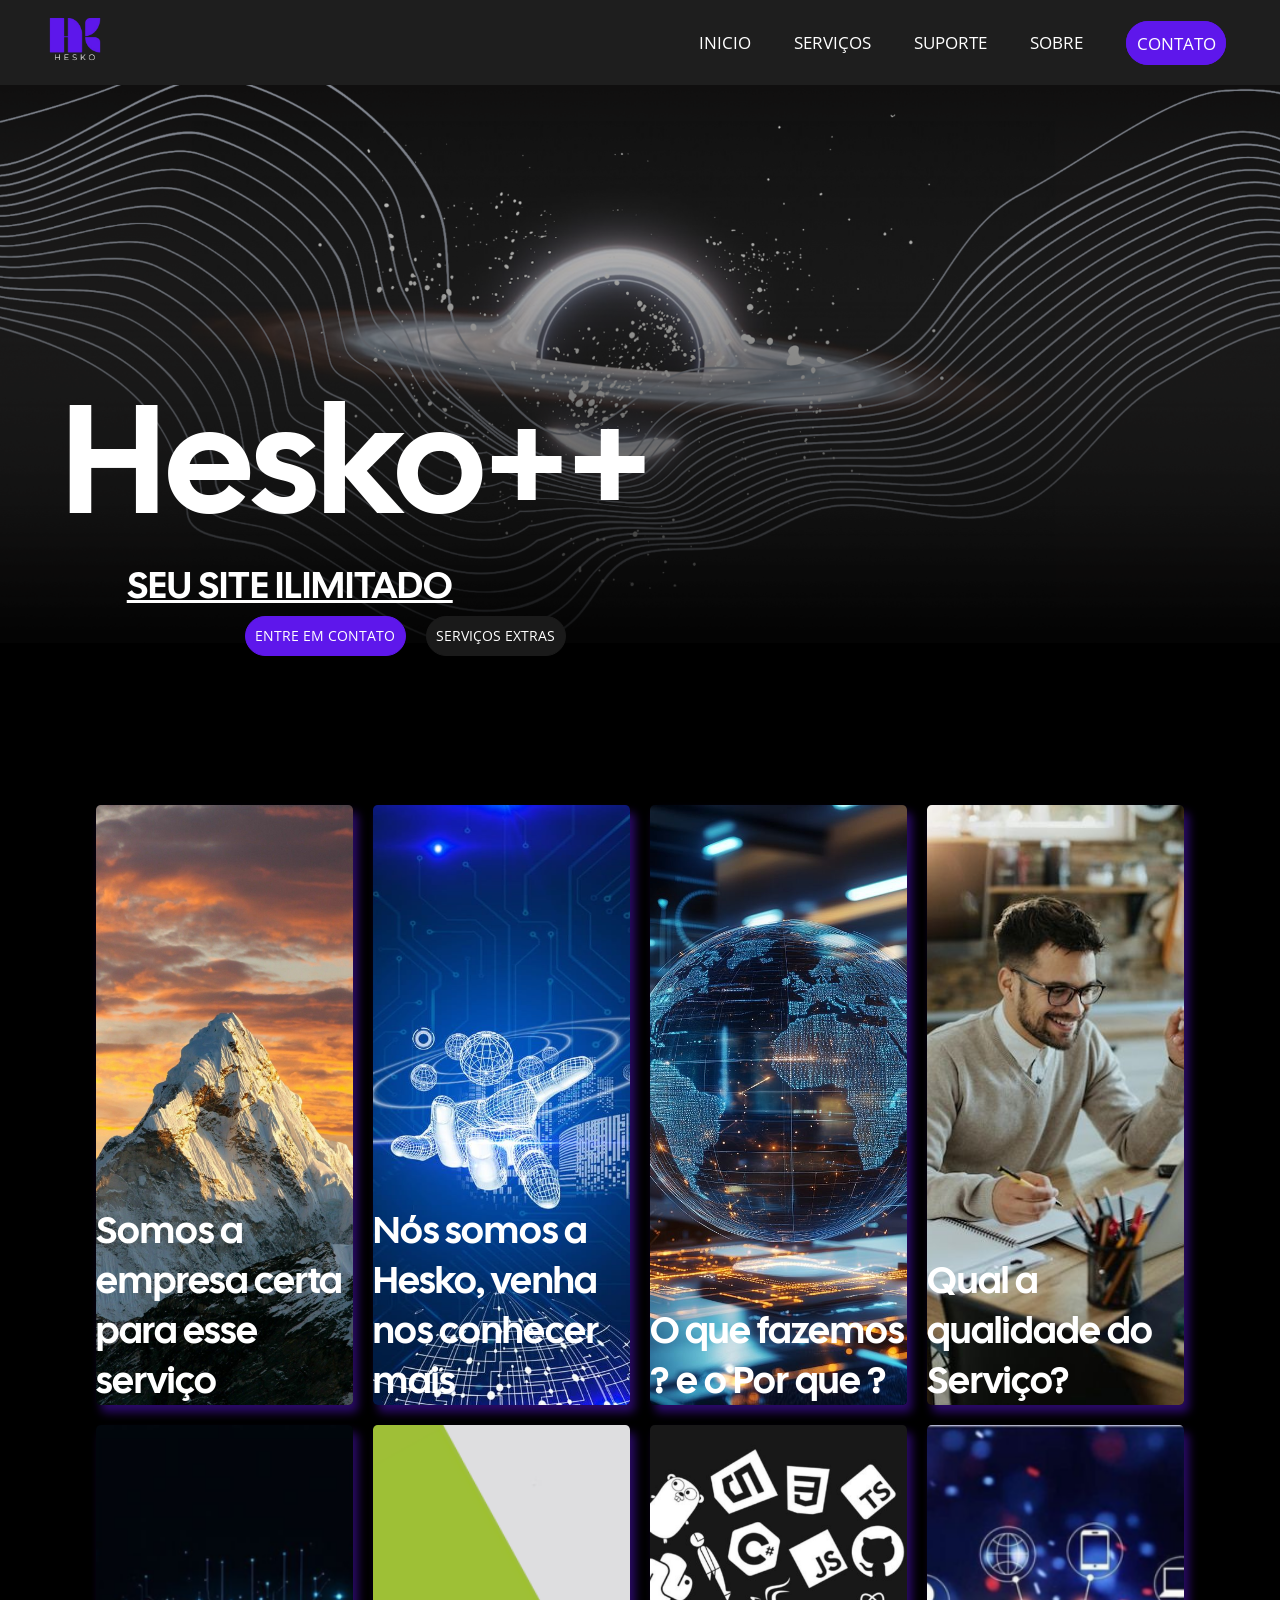
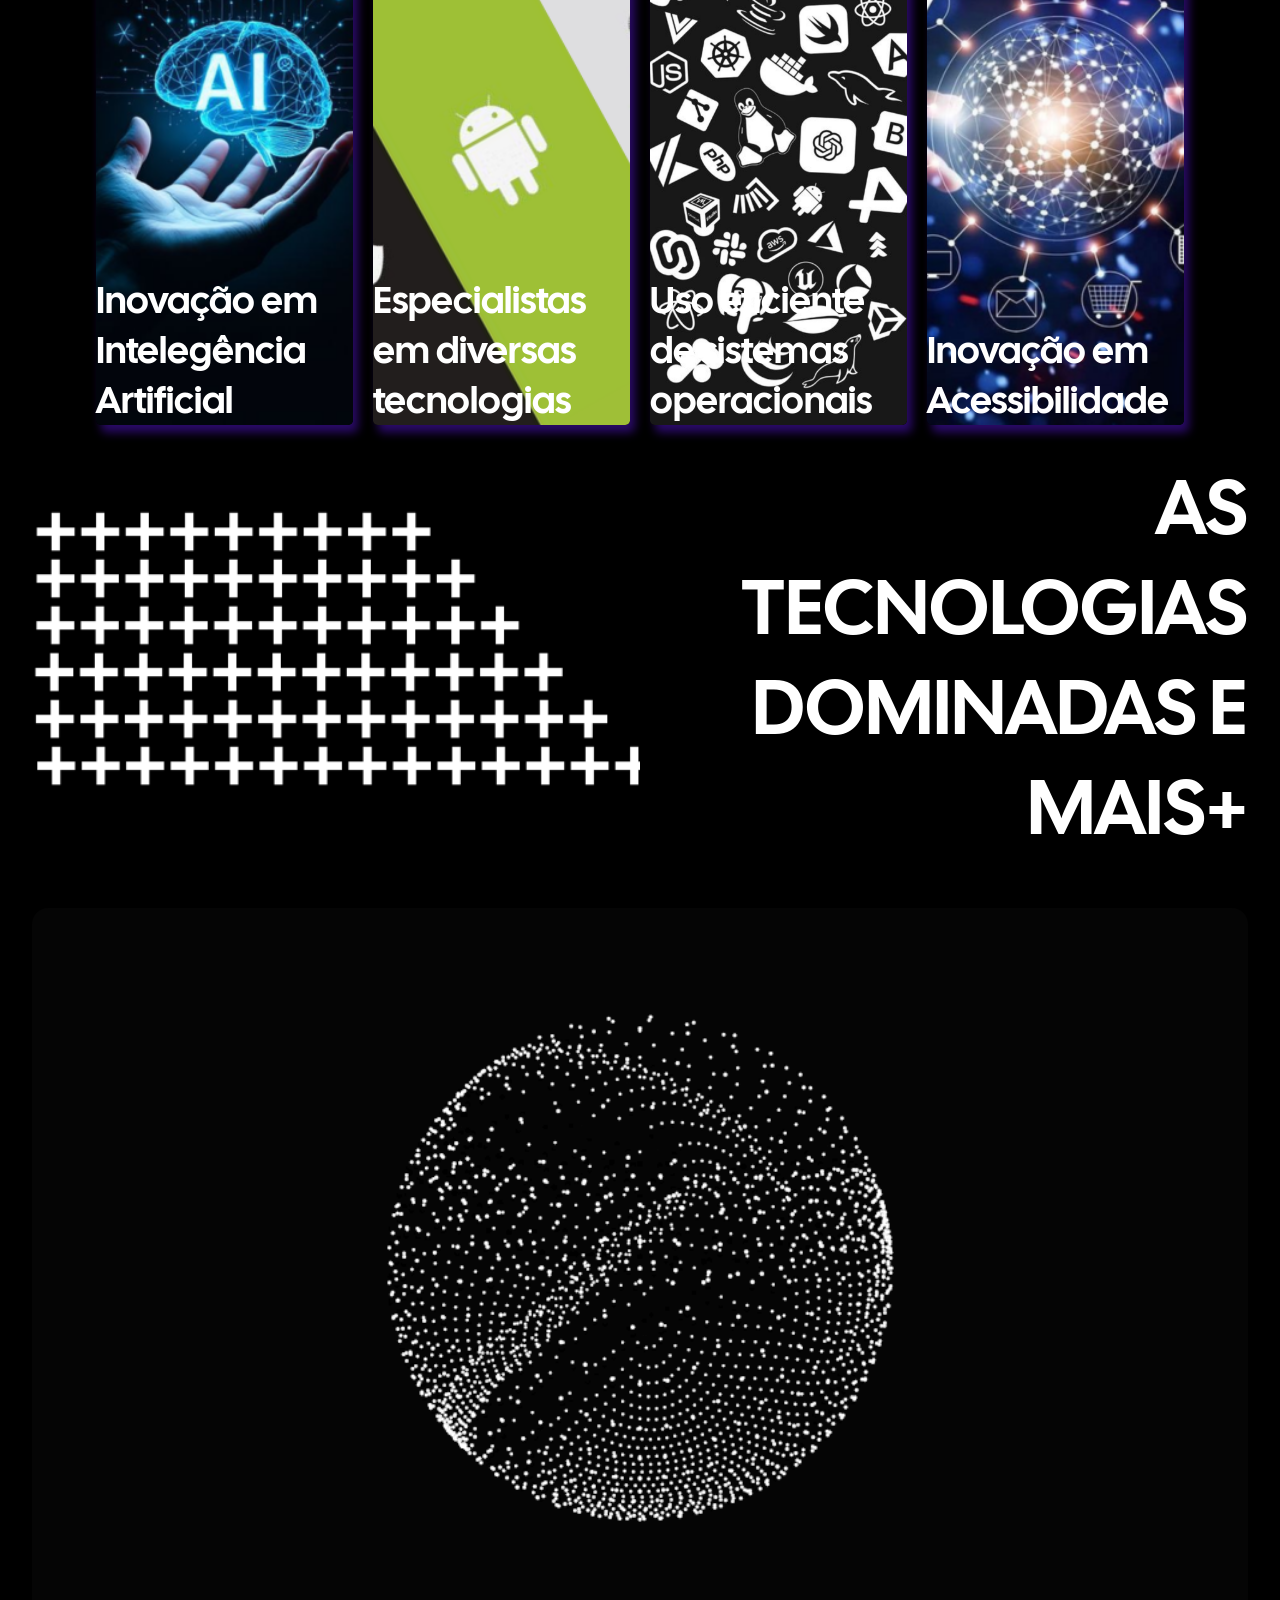
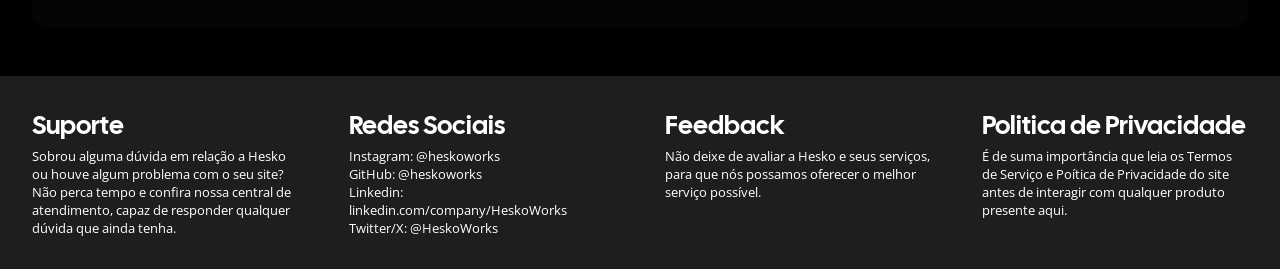
==== commit 112137c9: "pequenas alterações em serviços" ====
--- a/index.html
+++ b/index.html
@@ -40,7 +40,7 @@
                     <li class="dropdown" >
                         <a>SUPORTE</a>
                         <ul class="submenu">
-                            <li><a href="Suporte/Chat.html" style="font-size: 11px;" > Fale Conosco </a></li>
+                            <li><a href="Suporte/Chat.html" style="font-size: 13px;" > Fale Conosco </a></li>
                             <li><a href="html/Suporte.html">Problemas</a></li>   
                         </ul>
                     </li>
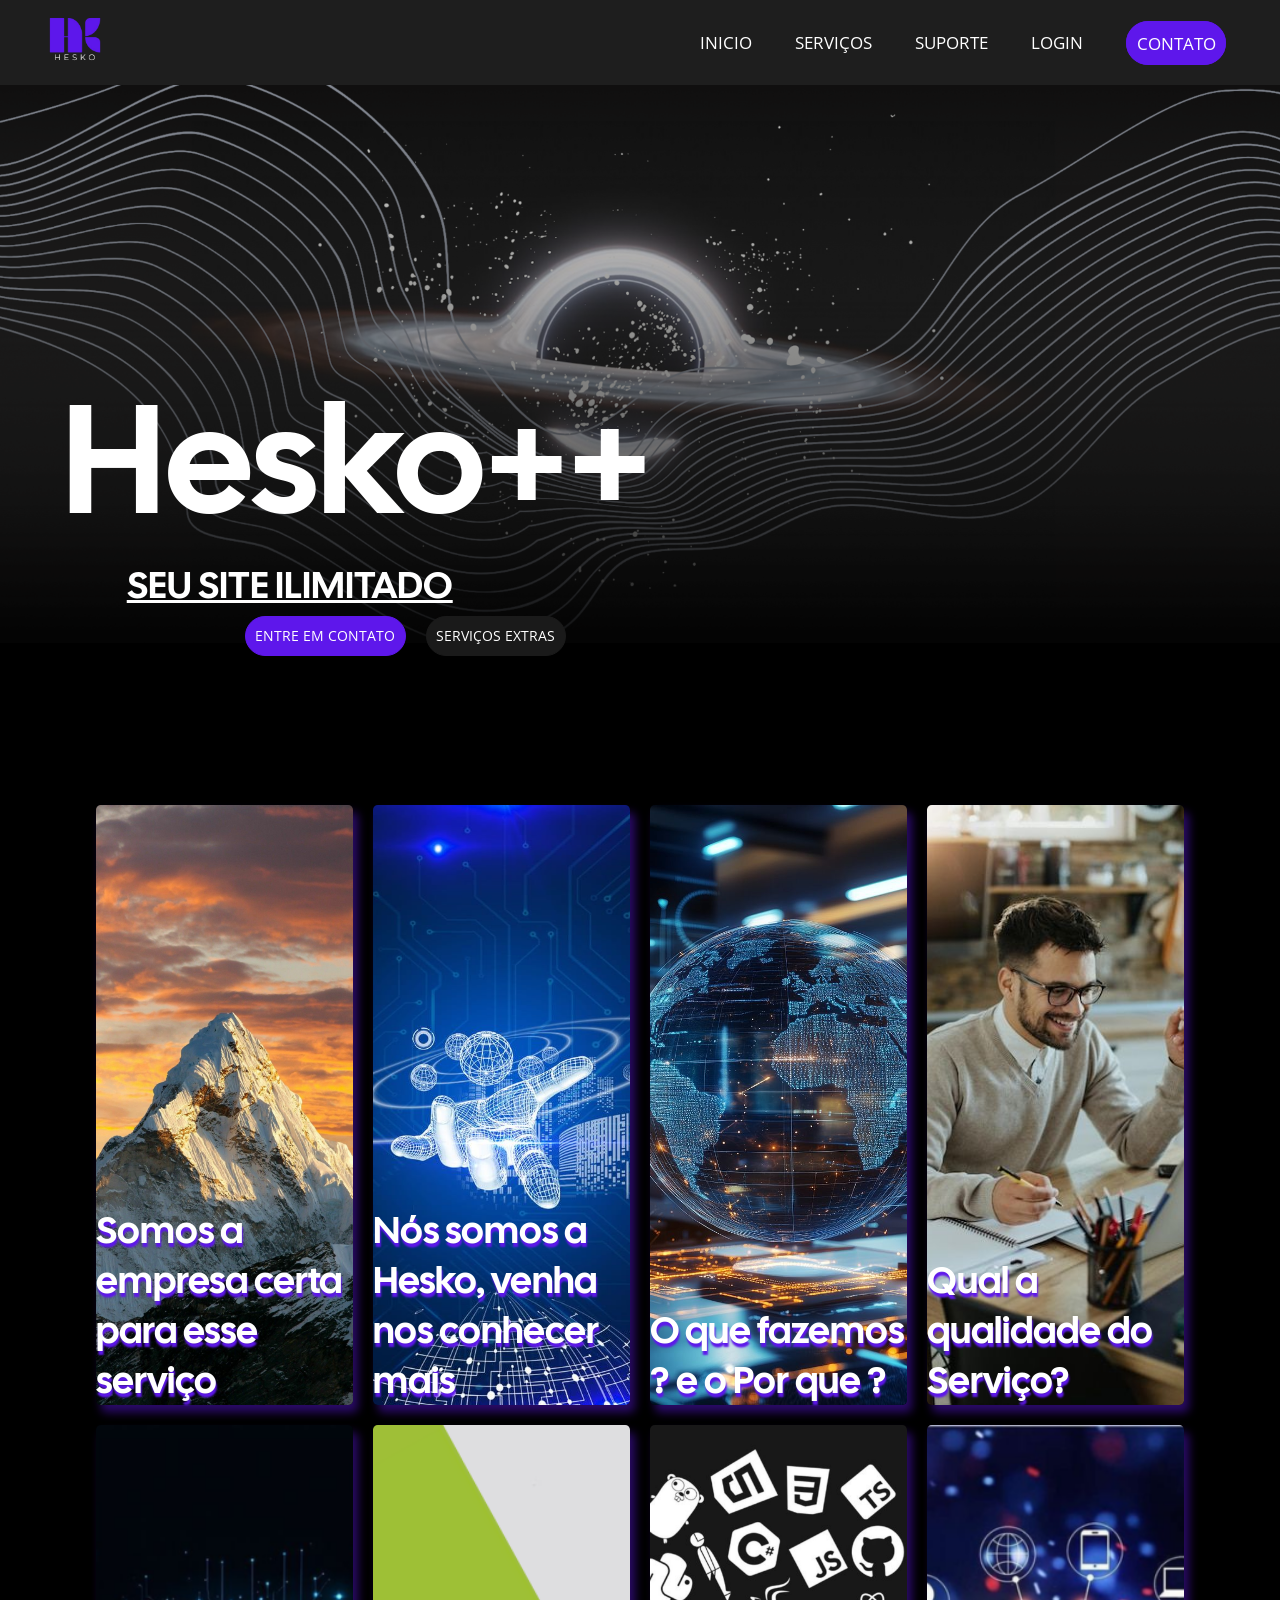
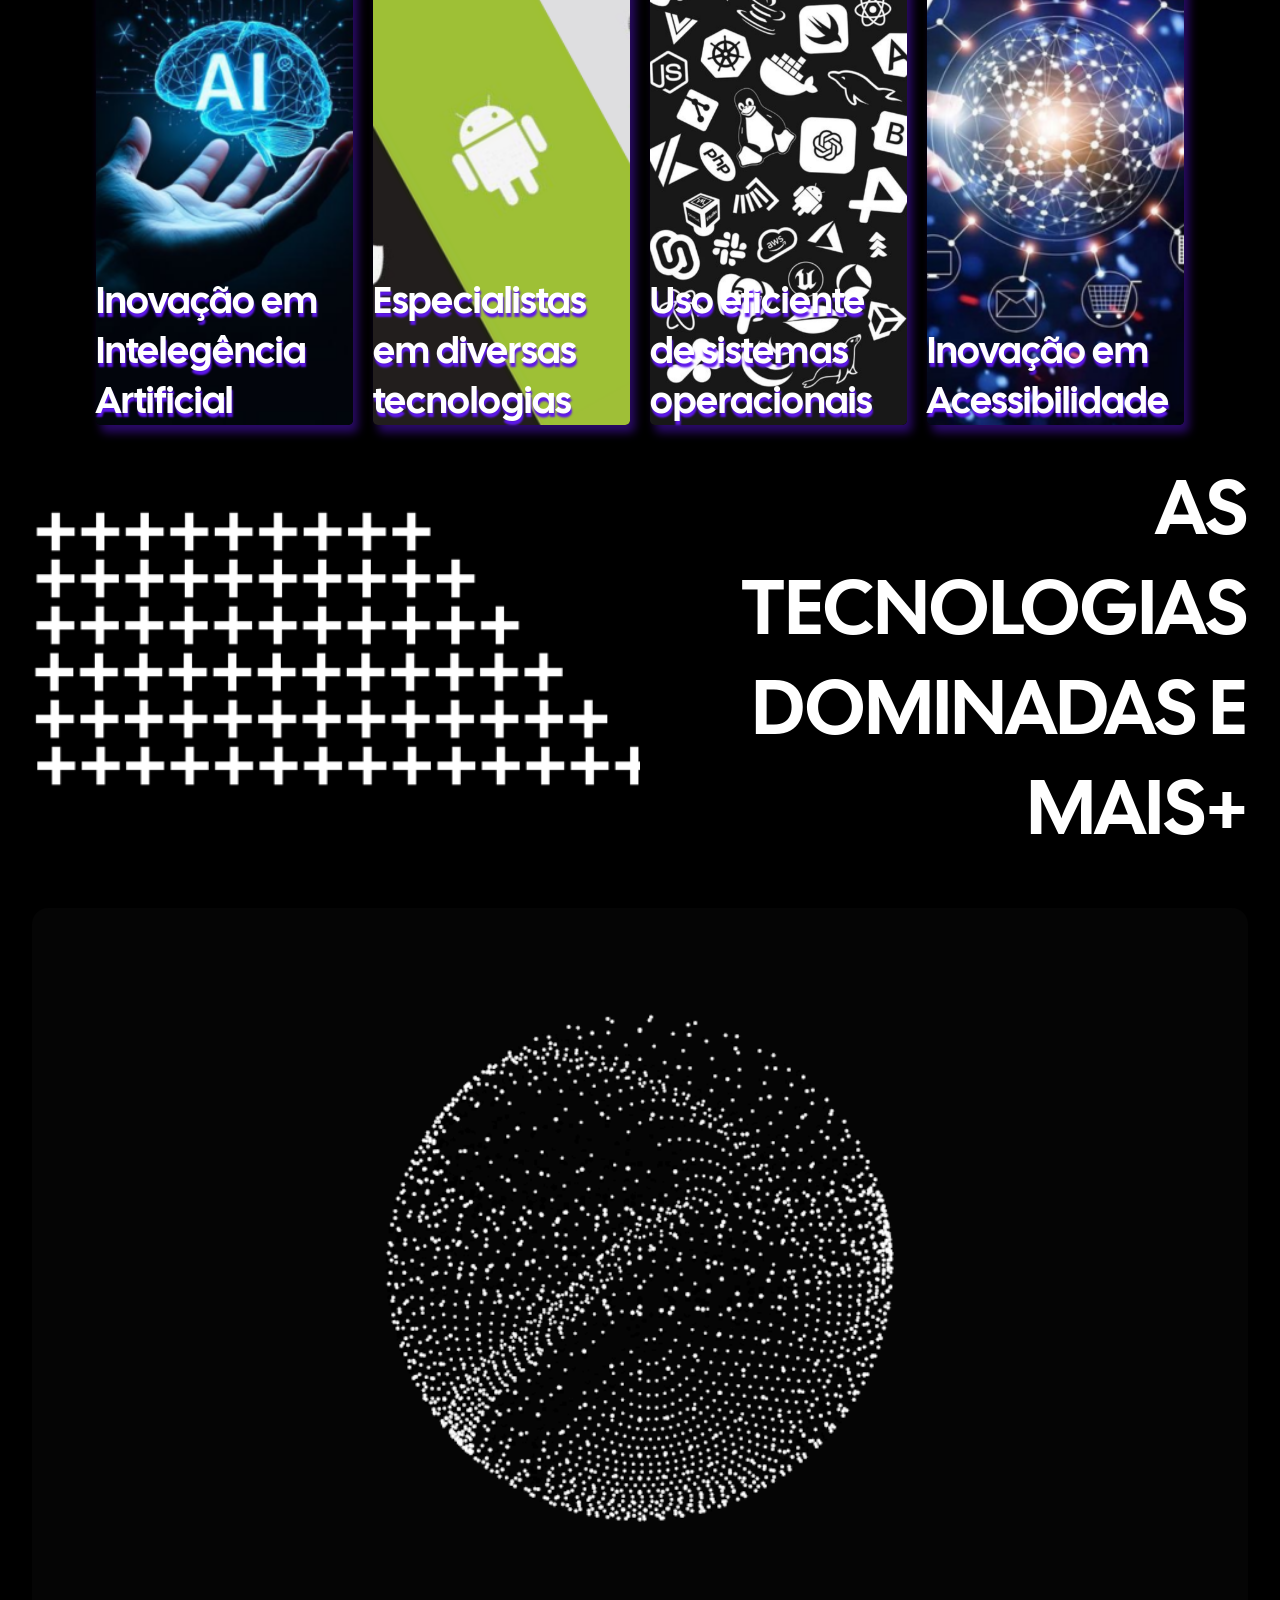
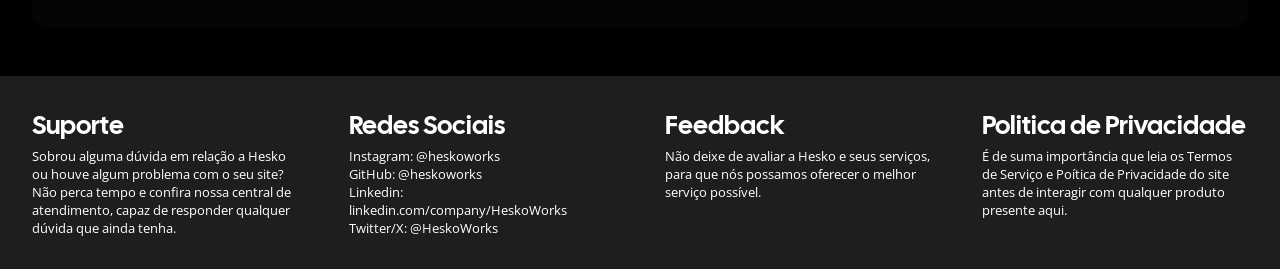
==== commit 3cdb8f85: "Ajuste Finais v1.0" ====
--- a/index.html
+++ b/index.html
@@ -19,7 +19,7 @@
 <body>
     <header>   
             <nav>
-                <a href=""><img src="./img/Hesko-remove.png" alt="logo" class="logo" id="Burro" ></a>
+                <a href=""><img src="./img/Hesko-remove.png" alt="logo" class="logo" id="Burro" draggable="false" ></a>
                
                 <ul class="menu">
                     <li class="dropdown" >
@@ -40,17 +40,16 @@
                     <li class="dropdown" >
                         <a>SUPORTE</a>
                         <ul class="submenu">
-                            <li><a href="Suporte/Chat.html" style="font-size: 13px;" > Fale Conosco </a></li>
-                            <li><a href="html/Suporte.html">Problemas</a></li>   
-                        </ul>
-                    </li>
-                    <li class="dropdown" >
-                        <a>SOBRE</a>
+                            <li><a href="html/cadastro.html">Cadastro</a></li>
+                            <li><a href="html/login.html">Login</a></li>  
+                        </ul>
+                    </li>
+                    <li class="dropdown" >
+                        <a>LOGIN</a>
                         <ul class="submenu"id="quatro">
-                            <li><a href="html/cadastro.html">Cadastro</a></li>
-                            <li><a href="html/login.html">Login</a></li>
                             <li><a href="html/pag_cliente.html">Clientes</a></li>
                             <li><a href="html/sobre_nos.html">SobreNós</a></li>
+                            <li><a href="html/Suporte.html">Problemas</a></li> 
                         </ul>
                     </li>
                     <li class="dropdown" >
@@ -62,7 +61,7 @@
             </nav>
     </header>
         <article>
-            <img src="img/FixBackground.png" alt="foto" class="hole" id="BORACO" >
+            <img src="img/FixBackground.png" alt="foto" class="hole" id="BORACO" draggable="false" >
             <div class="subtitulo">
                 <p class="apresent">Hesko++</p>
                 <p class="paragrafo"><u> SEU SITE ILIMITADO </u></p>
@@ -193,17 +192,21 @@
                     <div class="Jesus">
                         <button onclick="playAnimation()" id="Death" class="role" ></button>
                     </div>
-                    <h1 class="text_Left_White" id="text" style="opacity: 0%;" >Lorem ipsum dolor sit amet consectetur adipisicing elit. <br> Deserunt sunt, voluptatem repellat illo <br> incidunt praesentium veniam amet <br> iste libero quos natus iure excepturi! <br> Accusantium ullam maiores <br> quod repellat adipisci mollitia. </h1>
-                    <h1 class="text_Right_White" id="text1" style="opacity: 0%;" > Lorem ipsum dolor sit amet consectetur adipisicing elit. <br> Deserunt sunt, voluptatem repellat illo <br> incidunt praesentium veniam amet <br> iste libero quos natus iure excepturi! <br> Accusantium ullam maiores <br> quod repellat adipisci mollitia.  </h1>
                 </div>
             <div class="col-section"  id="sec-tres">
                 <div class="sec-tres">
                 <h1>
-                    Titulo ++
+                    Nossa empresa no mundo 
                 </h1> 
                 <p>
-                    Lorem, ipsum dolor sit amet consectetur adipisicing elit. Ipsam obcaecati porro at, provident iusto sit dolores, eius eaque voluptate, nesciunt enim itaque sequi in nihil architecto dicta fugiat nobis exercitationem.
-                    Lorem ipsum dolor sit amet consectetur adipisicing elit. Assumenda non doloremque maxime perferendis, fuga, nisi aspernatur quisquam, eos fugiat est necessitatibus deleniti provident perspiciatis quam repellendus unde aperiam eum quo.
+                    A Hesko também está se expandindo para o mundo, começando pela América Latina, estando presente em
+                    mais de 30 países, como Argentina, Paraguai, Uruguai, Chile, Colômbia, Costa Rica, Bolívia, Peru, entre outros.
+                
+
+            A Hesko também planeja se expandir paraa outros continentes, como Europa, Ásia e África, começando na Europa por
+                  países como França, Alemanha, Espanha, Itália, Espanha. Na Ásia, nos queremos começar principalmente pela Xhina e
+                    pelo Japão. Já na África, nos queremos nos expandir para os polos tecnológicos, com Quênia , Gana, África do Sul,
+                    Nigéria e Egito.
                 </p>
                 </div>      
             </div>
--- a/css/style.css
+++ b/css/style.css
@@ -23,9 +23,9 @@
     
 }
 .hole{
-    
     width: 100%;
     height:auto;
+    margin-bottom: 3rem;
 }
 .subtitulo{
     position: absolute;
@@ -119,7 +119,7 @@
 .col-card{                     
     position: relative;
     transform-style: preserve-3d;
-    transition: transform .7s;
+    transition: transform .6s;
     cursor: pointer;
     box-shadow: 5px 7.5px 10px #5e17eb71;
     border-radius: 0.3rem;
@@ -139,6 +139,7 @@
     font-size: clamp(1rem,3vw,2.5rem);
     font-family: "Cal Sans", sans-serif;
     color: #fff;
+    text-shadow: 1px 4px 2px #5e17eb;
 }
 .card-back{
     transform: rotateY(180deg);  /* cmc virado */
@@ -258,6 +259,7 @@
     font-family: "Open Sans", sans-serif;
     color: #FFF;
     line-height: 2;
+    padding: 2rem;
 }
 
 .col-section_Black{
@@ -392,11 +394,11 @@
     grid-template-columns: auto;
 }
 .box {
-    border: #1a1a1a 5px ;
+    border: #fafafa solid 1px ;
     color: #fafafa;
-    background-color: #5e17eb;
-    border-radius: 10px;
-    width: 548.8px;
+    background-color: #1a1a1a;
+    border-radius: 1rem;
+    width: 40%;
     height: 50px;
     cursor: pointer;
     text-decoration: none;
@@ -411,12 +413,22 @@
 }
 .box:hover{
     background-color: #7336ee;
+    
+}
+.box li{
+    text-align: center;
+    display: flex;
+    align-items: center;
+    
 }
 .a {
-    width: inherit;
-    height: inherit;
+    padding: 0.3rem;
     display: flex;
     justify-self: center;
+    text-align: center;
+}
+.a:hover {
+        text-align: center;
 }
 
 .Space {
@@ -426,13 +438,6 @@
 
 .paragrafo a:hover {
     text-decoration: underline;
-}
-
-@media screen and (max-width: 755px){
-   
-    main{
-        grid-template-columns: repeat(2,1fr);
-    }
 }
 
 .conteiner-login{
@@ -586,10 +591,6 @@
     justify-content: center;
 }
 
-button:hover{
-    transform: translateY(-7px);
-    box-shadow: 0px 3px 3px #a5cc72;
-}
 
 input:hover{
     transform: translateY(-4px);
@@ -597,11 +598,7 @@
     
 }
 
-@media screen and (max-width: 1000px){
-    .div-login{
-        grid-template-columns:1fr;
-    }
-}
+
 .box1 {
     border: #1a1a1a 5px ;
     color: #fafafa;
@@ -622,7 +619,6 @@
 
 #sec-geral{
     opacity: 100% ;
-    margin-left: 2%;
     width: 100%;
     font-family: "Open Sans", sans-serif;
     display: flex;
@@ -631,7 +627,6 @@
 .sec-geral{
     width: 100%;
     text-align:center;
-    margin-right: 5%;
 
 }
 
@@ -657,3 +652,138 @@
     margin-bottom: 50px;
 }
 
+.conteiner-centralizar{
+    width: 100%;
+    height: auto;
+    display: flex;
+    justify-content: center;
+    align-items: center;
+    flex-direction: column;
+}
+
+.form{
+    width: 80%;
+    height: auto;
+    background: linear-gradient(0deg,#000000,oklch(29.858% 0.13241 262.055 / 0.849));
+    display: flex;
+    justify-content: center;
+    align-items: center;
+    margin-bottom: 3rem;
+    border-radius: 2rem;
+    overflow-y: hidden;
+    transition: transform .2s ease-in-out;
+}
+.form:hover{
+    transform: scale(1.03);
+    box-shadow: 0px 7px 5px 3px #5e17eb75 ;
+}
+
+
+
+.col-form-e{
+    width: 42%;
+}
+.col-form-e img{
+    width: 100%;
+    height: 100%;
+}
+form{
+    display: flex;
+    justify-content: center;
+    align-items: center;
+    width: 58%;
+}
+.teste{
+    display: flex;
+    justify-content: center;
+    align-items: right;
+    flex-direction: column;
+    width: 80%;
+    height: auto;
+    gap: 3px;
+    margin-left: 10%;
+    font-family: "Open Sans",sans-serif;
+    color: white;
+}
+input{
+    width: 90%;
+    padding: 0.7rem 1rem;
+    border: 5px solid #371f68;
+    border-radius: 1.5rem;
+    transition: transform .2s ease-in-out;
+    
+}
+input:hover{
+    transform: translateY(-5px);
+    box-shadow: 0px 3px 5px 1px #494949;
+}
+textarea{
+    border: 5px solid #371f68;
+    width: 90%;
+    resize: none;
+    border-radius: 0.5rem;
+    transition: transform .2s ease-in-out;
+    text-align:start;
+}
+textarea:hover{
+    transform: translateY(-5px);
+    box-shadow: 0px 3px 5px 1px #494949;
+}
+select:hover{
+    transform: translateY(-5px);
+    box-shadow: 0px 3px 5px 1px #494949;
+}
+select{
+    border: 5px solid #371f68;
+    width: 40%;
+  
+    border-radius: 0.5rem;
+    transition: transform .2s ease-in-out;
+    padding: 0.5rem;
+}  
+.Titulo-Orcamento{
+    font-size: clamp(18px,3vw,35px);
+    color:white ;
+    text-align: center;
+    margin-right: 10%;
+    font-family: "Cal sans",sans-serif;
+
+}
+label{
+    margin-top: 1.5rem;
+}
+form button{
+    padding: 0.8rem 1rem;
+    margin-top: 1.5rem;
+    width: 90%;
+    border-radius: 1.5rem;
+    border: none;
+    transition: transform .2s ease-in-out;
+    background-color: #5e17eb;
+    color: white;
+    font-family: "Cal sans",sans-serif;
+    font-size:22px;
+
+}
+form button:hover{
+    transform: translateY(-8px);
+    box-shadow: 0px 3px 5px 1px black;
+    
+}
+
+.text_Left_White{
+    text-align: center;
+}
+
+@media screen and (max-width: 1000px){
+    .div-login{
+        grid-template-columns:1fr;
+    }
+}
+
+@media screen and (max-width: 755px){
+   
+    main{
+        grid-template-columns: repeat(2,1fr);
+    }
+}
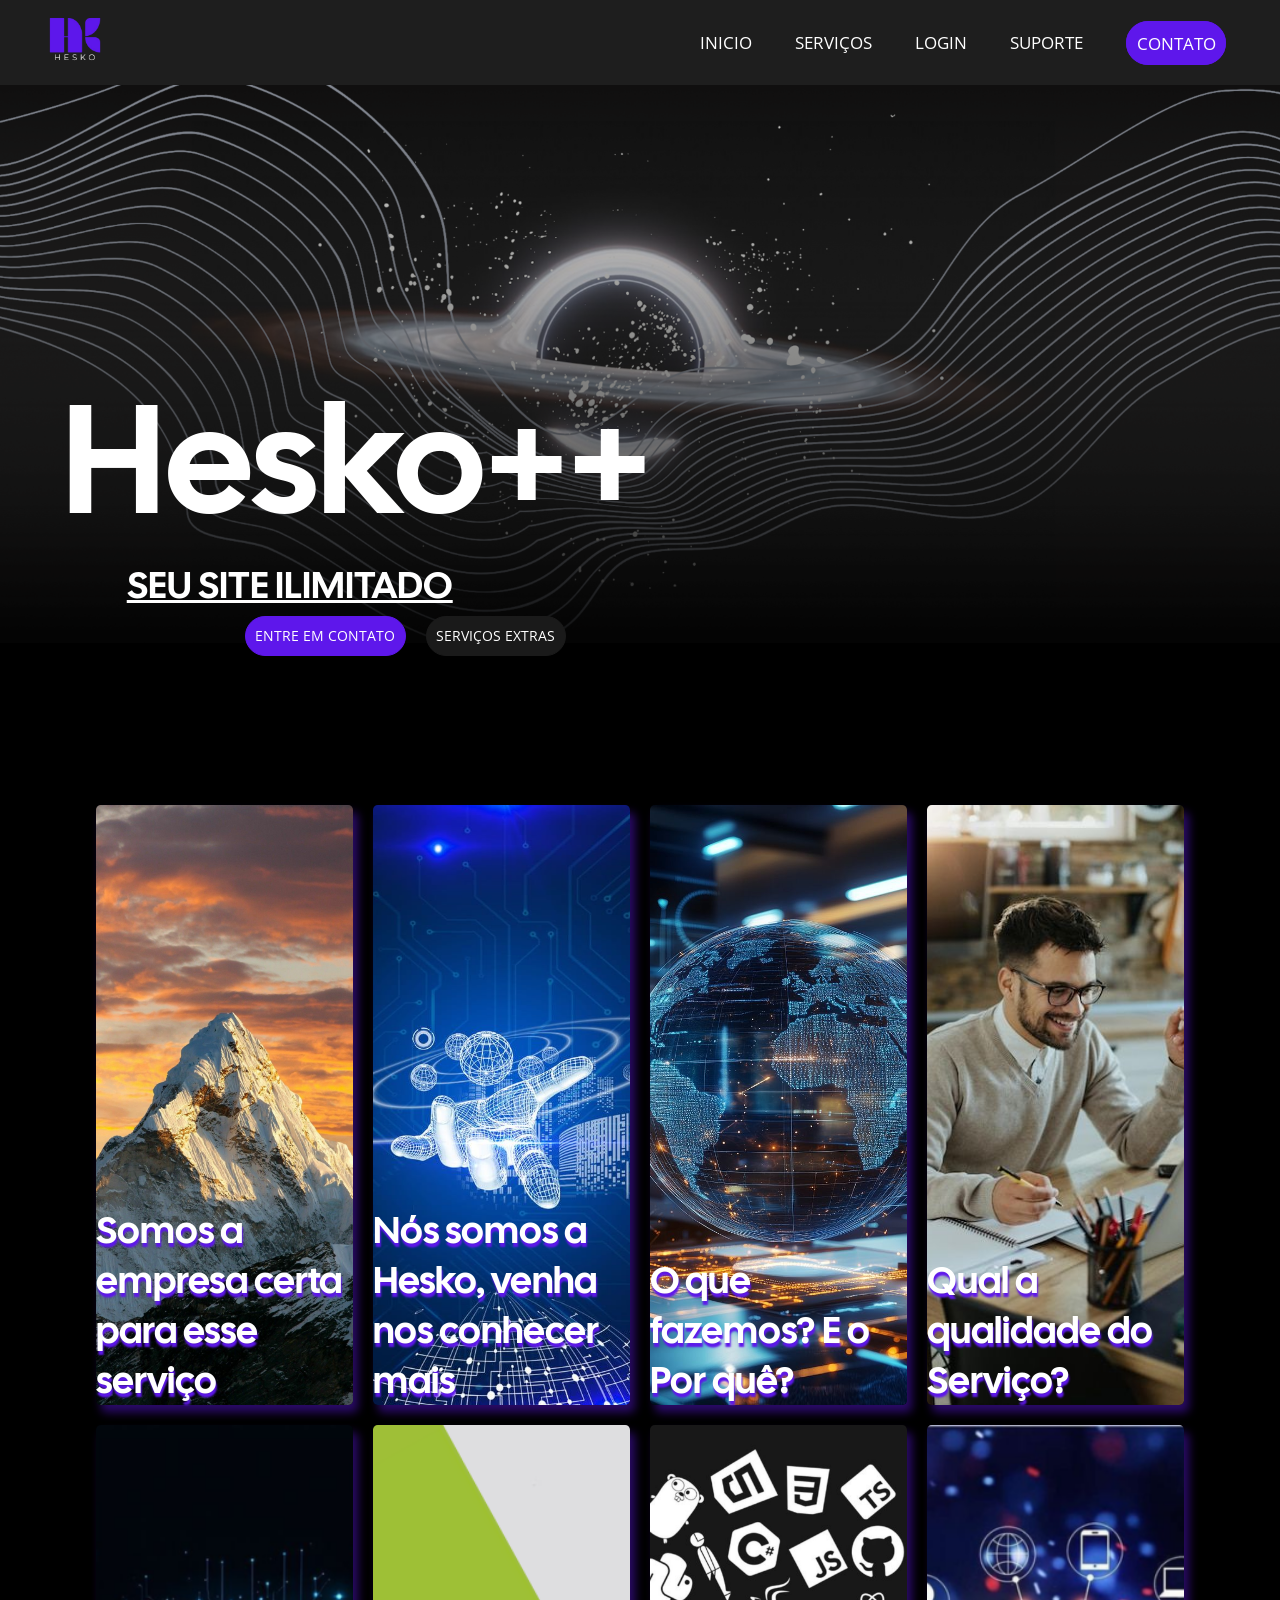
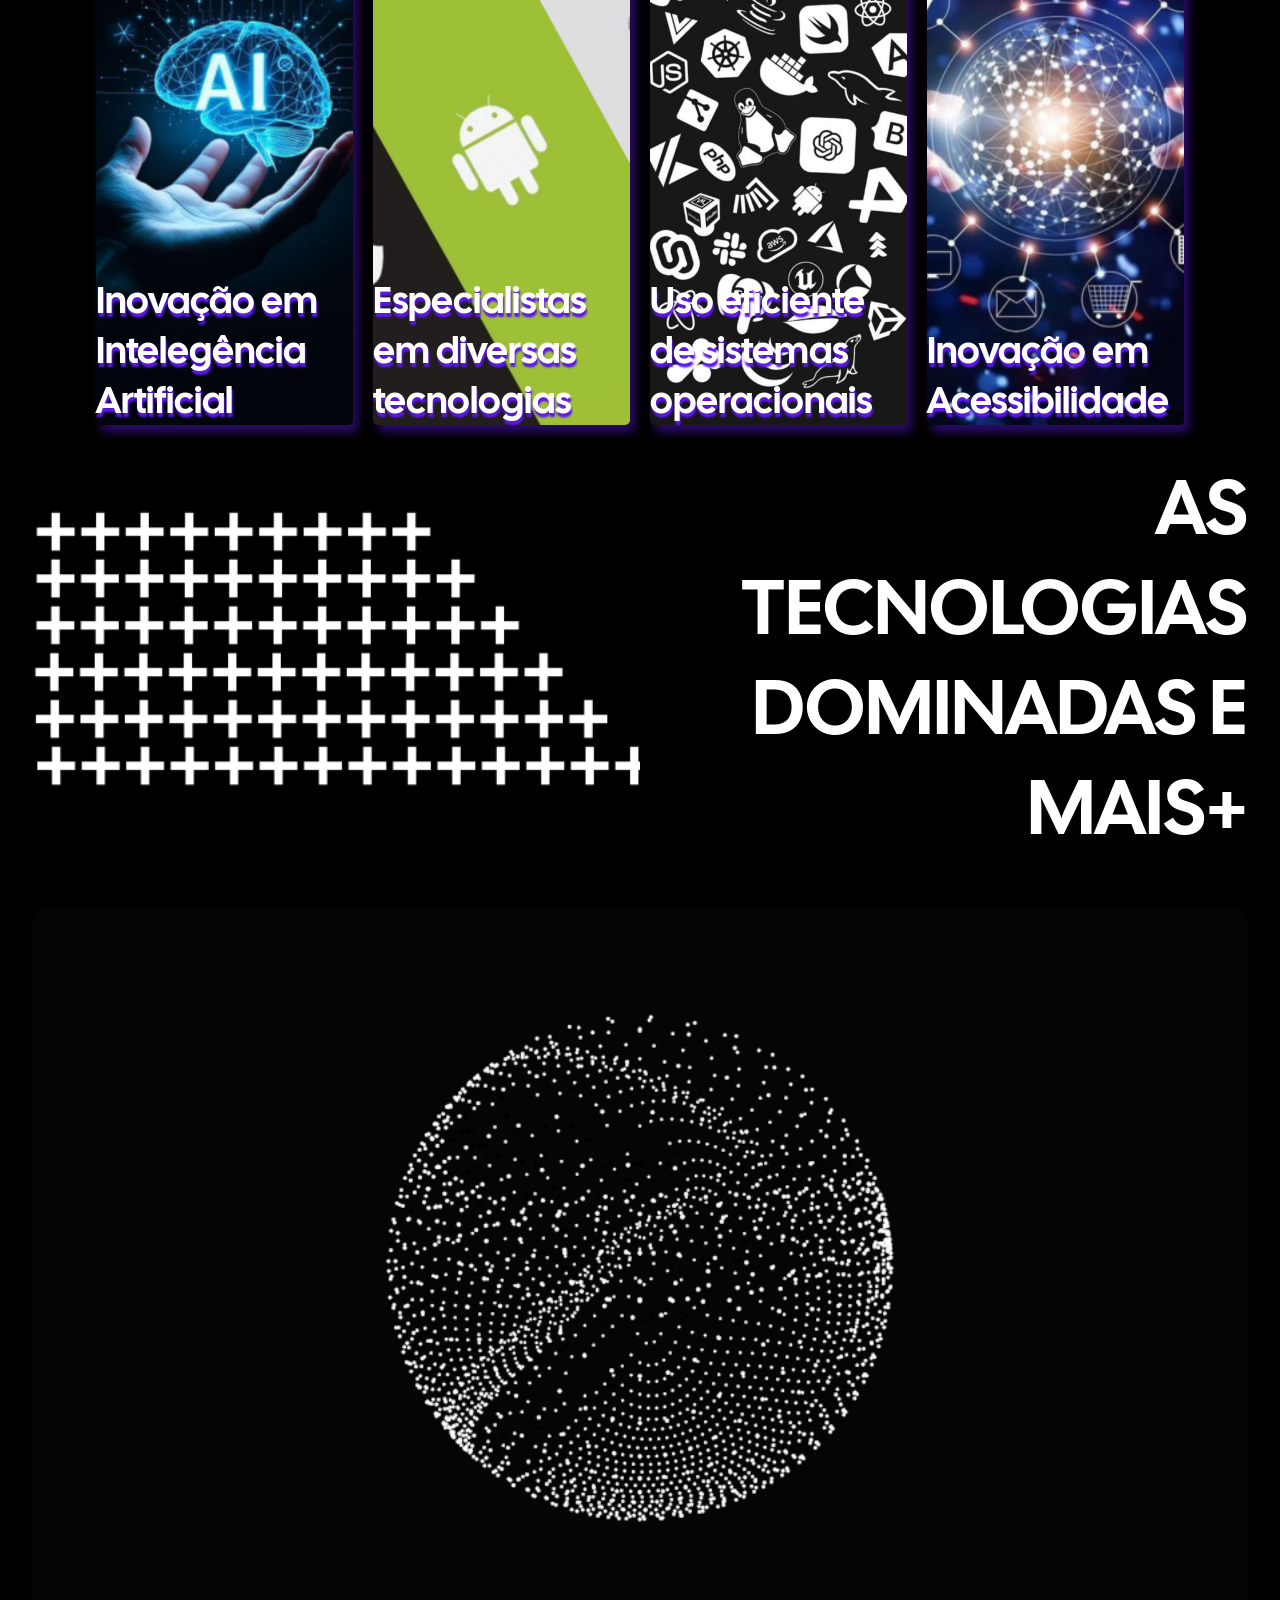
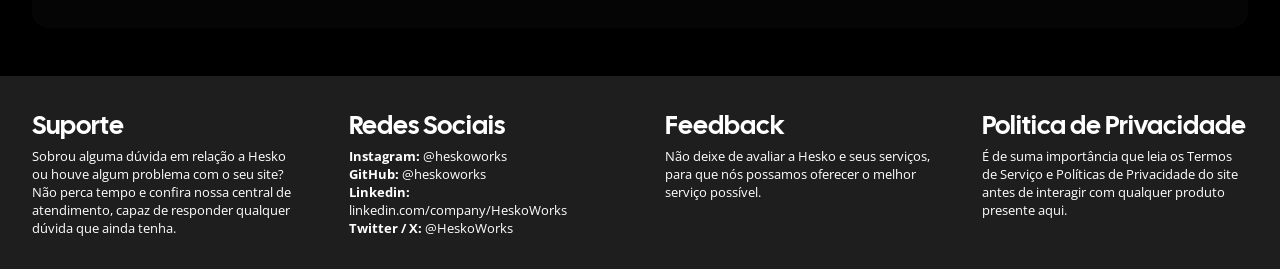
==== commit 26deafb5: "versão final 3.0" ====
--- a/index.html
+++ b/index.html
@@ -32,23 +32,23 @@
                     <li class="dropdown">
                         <a>SERVIÇOS</a>
                         <ul class="submenu" >
-                            <li><a href="html/servicos.html#servicos">Servicos</a></li>
+                            <li><a href="html/servicos.html#servicos">Serviços</a></li>
                             <li> <a href="html/servicos.html#tabela"> Tabela </a></li>
                             <li><a href="html/servicos.html#orcamento">Orçamento</a></li>
                         </ul>
                     </li>
                     <li class="dropdown" >
-                        <a>SUPORTE</a>
+                        <a>LOGIN</a>
                         <ul class="submenu">
                             <li><a href="html/cadastro.html">Cadastro</a></li>
                             <li><a href="html/login.html">Login</a></li>  
                         </ul>
                     </li>
                     <li class="dropdown" >
-                        <a>LOGIN</a>
+                        <a>SUPORTE</a>
                         <ul class="submenu"id="quatro">
                             <li><a href="html/pag_cliente.html">Clientes</a></li>
-                            <li><a href="html/sobre_nos.html">SobreNós</a></li>
+                            <li><a href="html/sobre_nos.html">Sobre Nós</a></li>
                             <li><a href="html/Suporte.html">Problemas</a></li> 
                         </ul>
                     </li>
@@ -91,14 +91,14 @@
                          Nós somos a Hesko, venha nos conhecer mais
                     </div>
                     <div class="card-face card-back">
-                        Nós somos a Hesko, estamos presentes nos 26 ao redor estados do país,
+                        Nós somos a Hesko, estamos presentes nos 26 estados ao redor do país,
                         permitindo acessibilidade a todos os clientes de todas as regiões.
                     </div>
                 </div>
 
                 <div class="col-card" id="foto-tres">
                     <div class="card-face card-front">
-                         O que fazemos ? e o Por que ?
+                         O que fazemos? E o Por quê?
                     </div>
                     <div class="card-face card-back">
                         A Hesko é uma empresa de consultoria de tecnologia e inovação,
@@ -184,9 +184,6 @@
                      <p class="p-section-3">
                         Onde estiver
                     </p>
-                    <p class="p-section-4">
-                       <u>Mais</u>
-                    </p>
             </div>
             <div class="col-section" id="sec-dois">
                     <div class="Jesus">
@@ -201,10 +198,8 @@
                 <p>
                     A Hesko também está se expandindo para o mundo, começando pela América Latina, estando presente em
                     mais de 30 países, como Argentina, Paraguai, Uruguai, Chile, Colômbia, Costa Rica, Bolívia, Peru, entre outros.
-                
-
-            A Hesko também planeja se expandir paraa outros continentes, como Europa, Ásia e África, começando na Europa por
-                  países como França, Alemanha, Espanha, Itália, Espanha. Na Ásia, nos queremos começar principalmente pela Xhina e
+                    A Hesko também planeja se expandir para outros continentes, como Europa, Ásia e África, começando na Europa por
+                    países como França, Alemanha, Espanha, Itália e Reino Unido. Na Ásia, nos queremos começar principalmente pela China e
                     pelo Japão. Já na África, nos queremos nos expandir para os polos tecnológicos, com Quênia , Gana, África do Sul,
                     Nigéria e Egito.
                 </p>
@@ -223,22 +218,22 @@
             <div class="col-footer">
                 <div class="col-interior" id="redes-sociais">
                     <h1>Redes Sociais</h1>
-                    <p>Instagram: @heskoworks </p>
-                    <p>GitHub: @heskoworks </p>
-                    <p>Linkedin: linkedin.com/company/HeskoWorks</p>
-                    <p>Twitter/X: @HeskoWorks </p> 
+                    <p><b>Instagram:</b> @heskoworks </p>
+                    <p><b>GitHub:</b> @heskoworks </p>
+                    <p><b>Linkedin:</b> linkedin.com/company/HeskoWorks</p>
+                    <p><b>Twitter / X:</b> @HeskoWorks </p> 
                 </div>
             </div>
             <div class="col-footer">
                 <div class="col-interior">
                     <h1>Feedback</h1>
-                    <p>   Não deixe de avaliar a Hesko e seus serviços, para que nós possamos oferecer o melhor serviço possível.</p>
+                    <p>Não deixe de avaliar a Hesko e seus serviços, para que nós possamos oferecer o melhor serviço possível.</p>
                 </div>
             </div>
             <div class="col-footer">
                 <div class="col-interior">
                     <h1>Politica de Privacidade</h1>
-                    <p> É de suma importância que leia os Termos de Serviço e Poítica de Privacidade do site antes de interagir com qualquer produto presente aqui.</p>
+                    <p>É de suma importância que leia os Termos de Serviço e Políticas de Privacidade do site antes de interagir com qualquer produto presente aqui.</p>
                 </div>
             </div>
         </div>
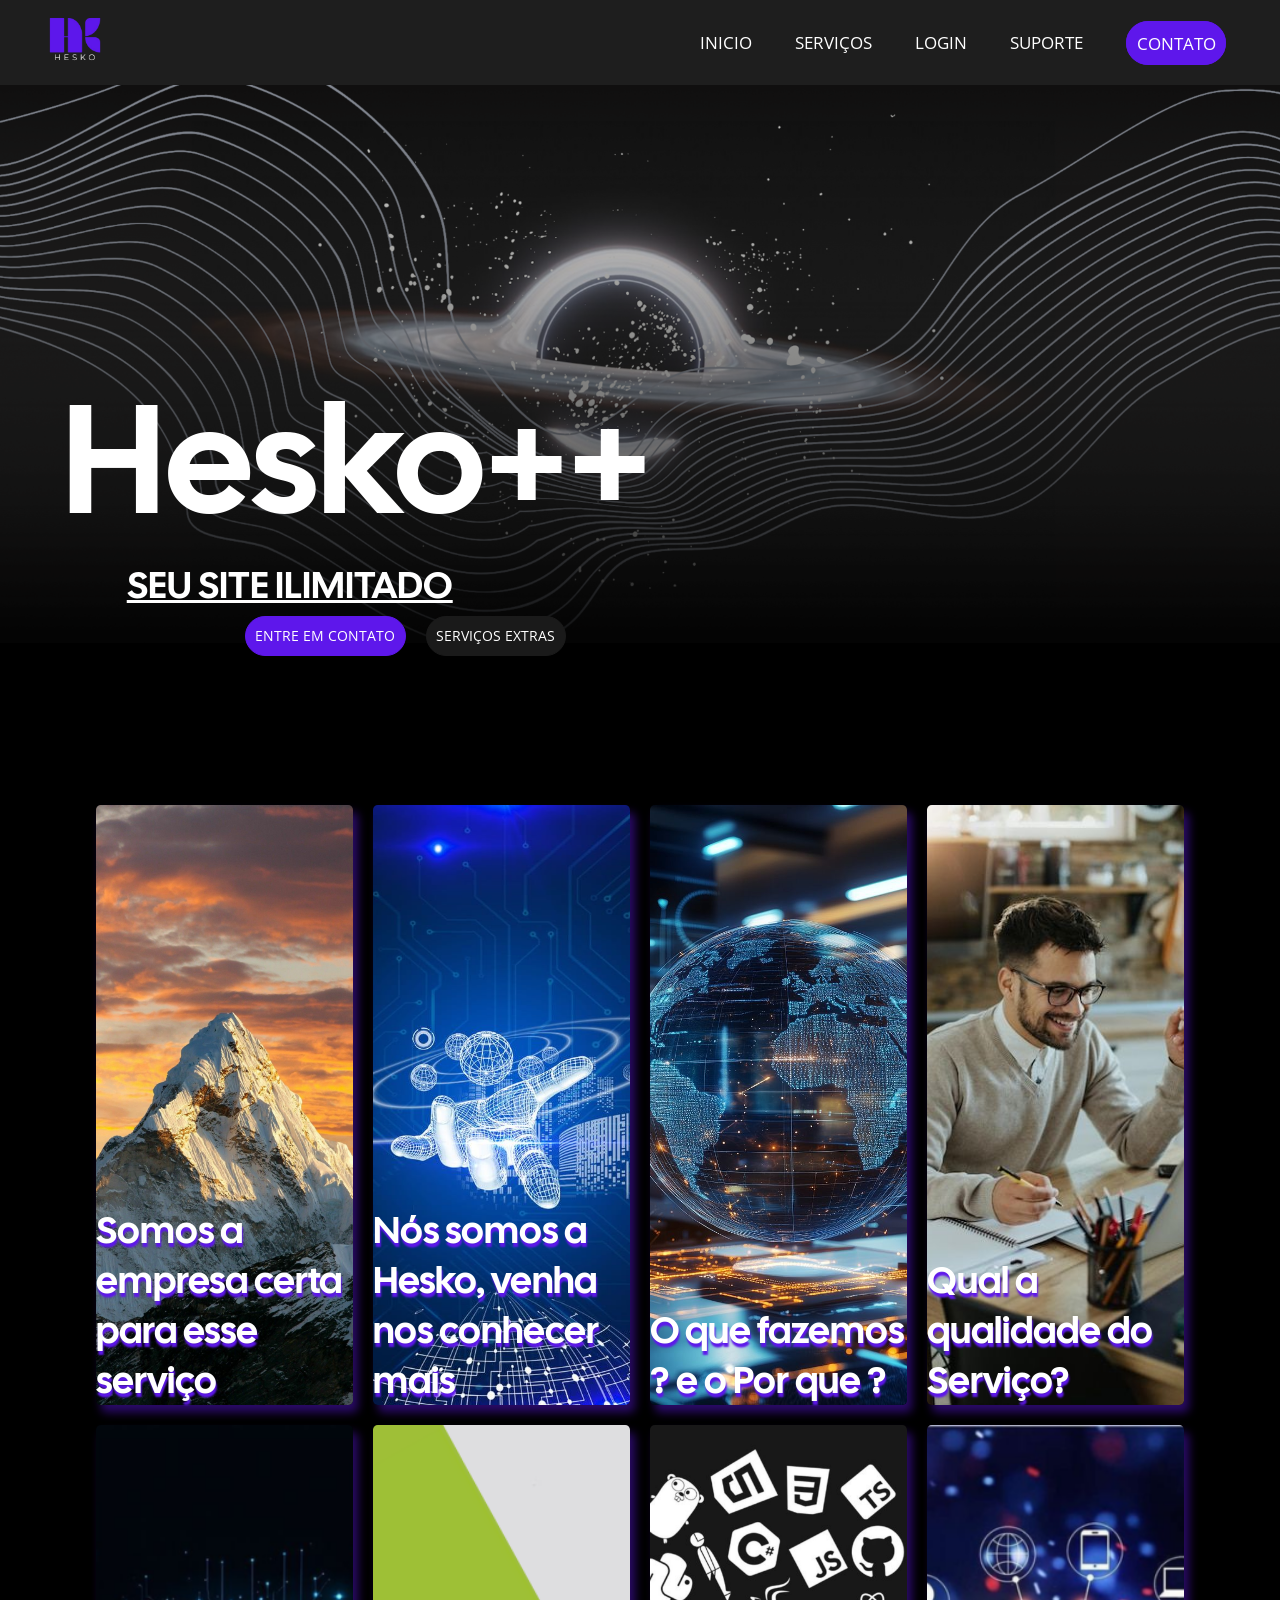
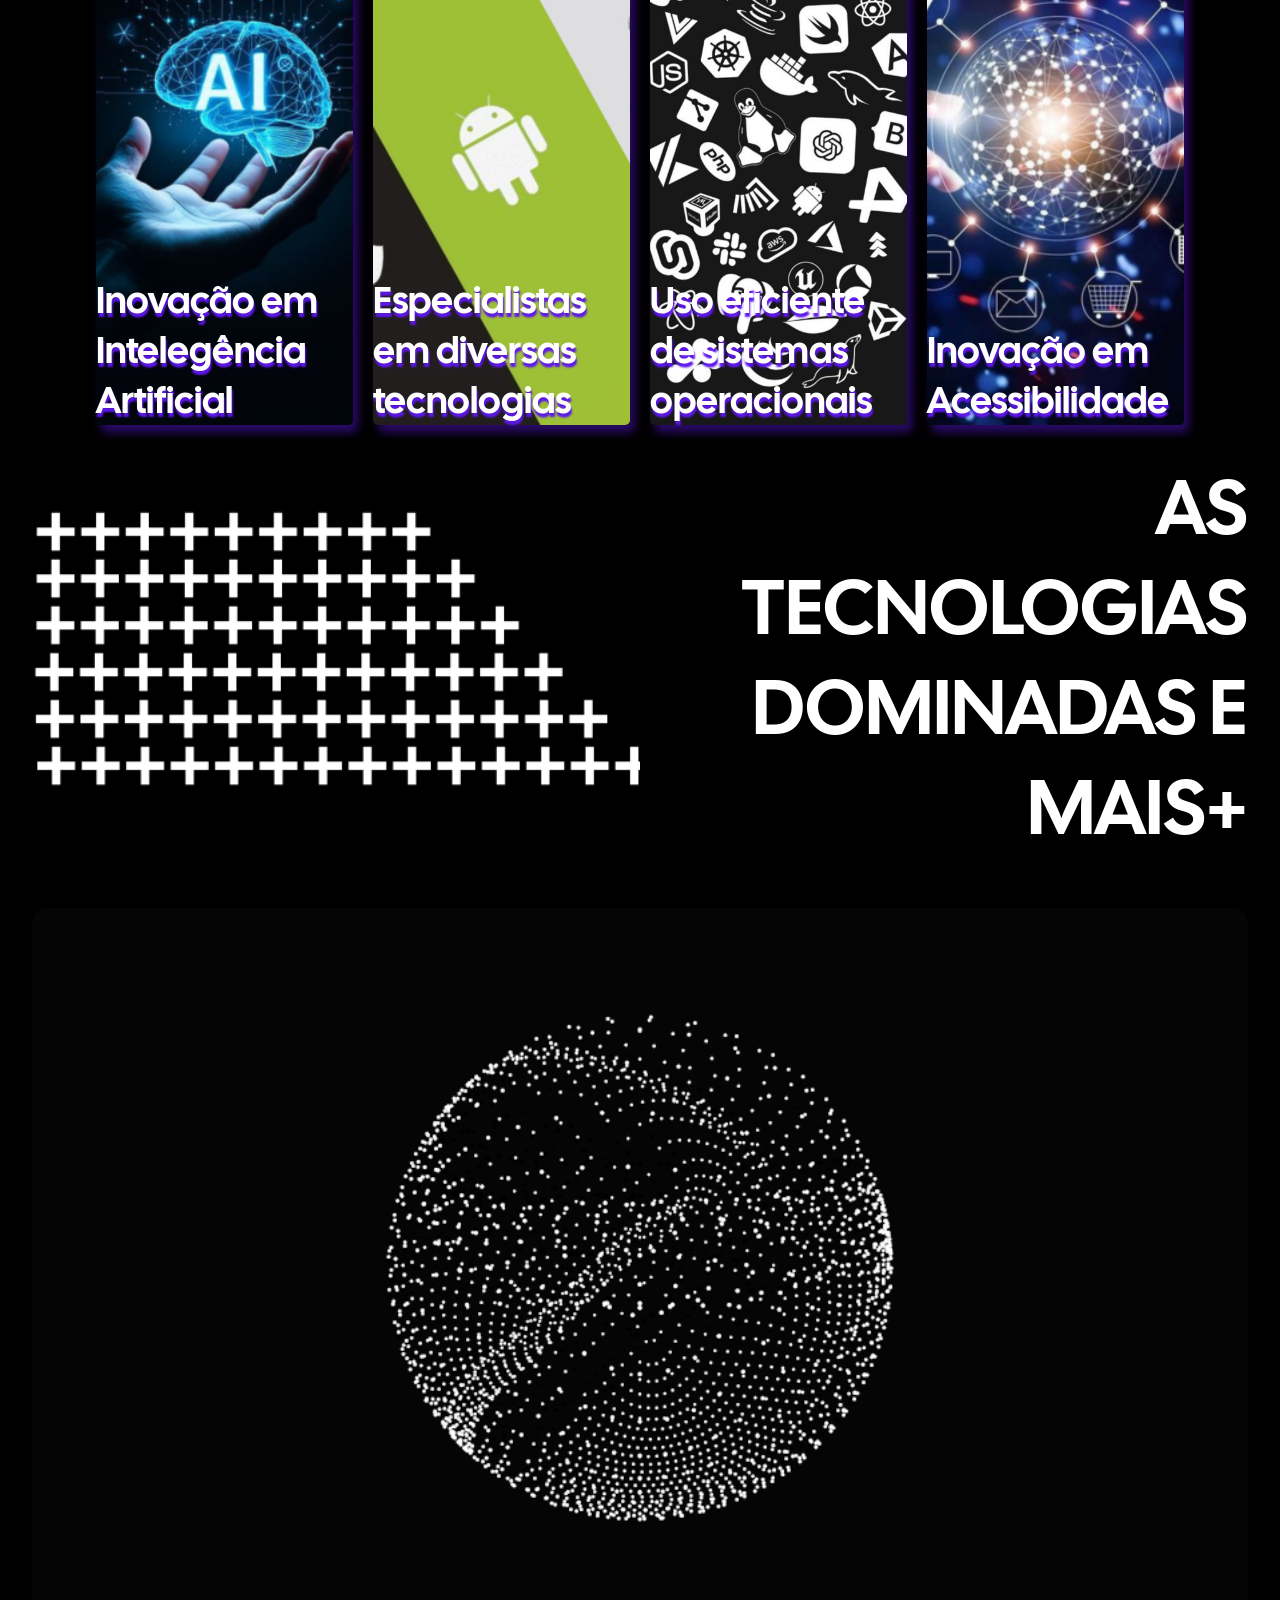
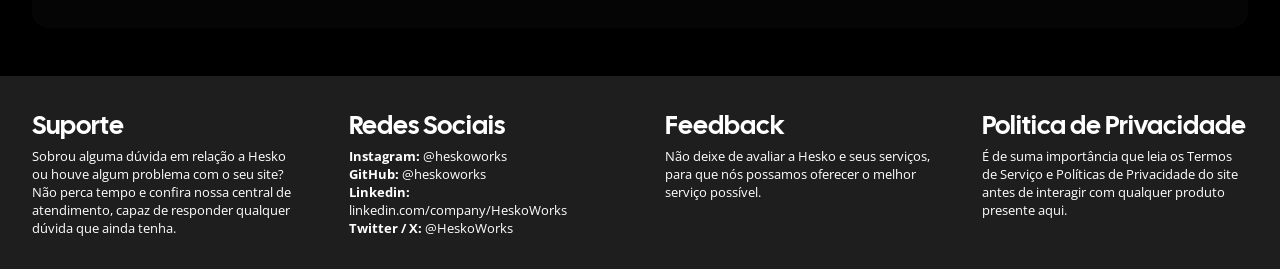
==== commit 16a8de1b: "Ajustes finais v2.0" ====
--- a/index.html
+++ b/index.html
@@ -32,7 +32,7 @@
                     <li class="dropdown">
                         <a>SERVIÇOS</a>
                         <ul class="submenu" >
-                            <li><a href="html/servicos.html#servicos">Serviços</a></li>
+                            <li><a href="html/servicos.html#servicos">Servicos</a></li>
                             <li> <a href="html/servicos.html#tabela"> Tabela </a></li>
                             <li><a href="html/servicos.html#orcamento">Orçamento</a></li>
                         </ul>
@@ -98,7 +98,7 @@
 
                 <div class="col-card" id="foto-tres">
                     <div class="card-face card-front">
-                         O que fazemos? E o Por quê?
+                         O que fazemos ? e o Por que ?
                     </div>
                     <div class="card-face card-back">
                         A Hesko é uma empresa de consultoria de tecnologia e inovação,
@@ -184,6 +184,9 @@
                      <p class="p-section-3">
                         Onde estiver
                     </p>
+                    <p class="p-section-4">
+                       <u>Mais</u>
+                    </p>
             </div>
             <div class="col-section" id="sec-dois">
                     <div class="Jesus">
@@ -198,8 +201,10 @@
                 <p>
                     A Hesko também está se expandindo para o mundo, começando pela América Latina, estando presente em
                     mais de 30 países, como Argentina, Paraguai, Uruguai, Chile, Colômbia, Costa Rica, Bolívia, Peru, entre outros.
-                    A Hesko também planeja se expandir para outros continentes, como Europa, Ásia e África, começando na Europa por
-                    países como França, Alemanha, Espanha, Itália e Reino Unido. Na Ásia, nos queremos começar principalmente pela China e
+                
+
+            A Hesko também planeja se expandir paraa outros continentes, como Europa, Ásia e África, começando na Europa por
+                  países como França, Alemanha, Espanha, Itália e Reino Unido. Na Ásia, nos queremos começar principalmente pela China e
                     pelo Japão. Já na África, nos queremos nos expandir para os polos tecnológicos, com Quênia , Gana, África do Sul,
                     Nigéria e Egito.
                 </p>
@@ -227,13 +232,13 @@
             <div class="col-footer">
                 <div class="col-interior">
                     <h1>Feedback</h1>
-                    <p>Não deixe de avaliar a Hesko e seus serviços, para que nós possamos oferecer o melhor serviço possível.</p>
+                    <p>   Não deixe de avaliar a Hesko e seus serviços, para que nós possamos oferecer o melhor serviço possível.</p>
                 </div>
             </div>
             <div class="col-footer">
                 <div class="col-interior">
                     <h1>Politica de Privacidade</h1>
-                    <p>É de suma importância que leia os Termos de Serviço e Políticas de Privacidade do site antes de interagir com qualquer produto presente aqui.</p>
+                    <p> É de suma importância que leia os Termos de Serviço e Políticas de Privacidade do site antes de interagir com qualquer produto presente aqui.</p>
                 </div>
             </div>
         </div>
--- a/css/style.css
+++ b/css/style.css
@@ -781,6 +781,13 @@
     }
 }
 
+.Modo {
+    color:#000
+}
+.texto p {
+    color: #000;
+}
+
 @media screen and (max-width: 755px){
    
     main{
